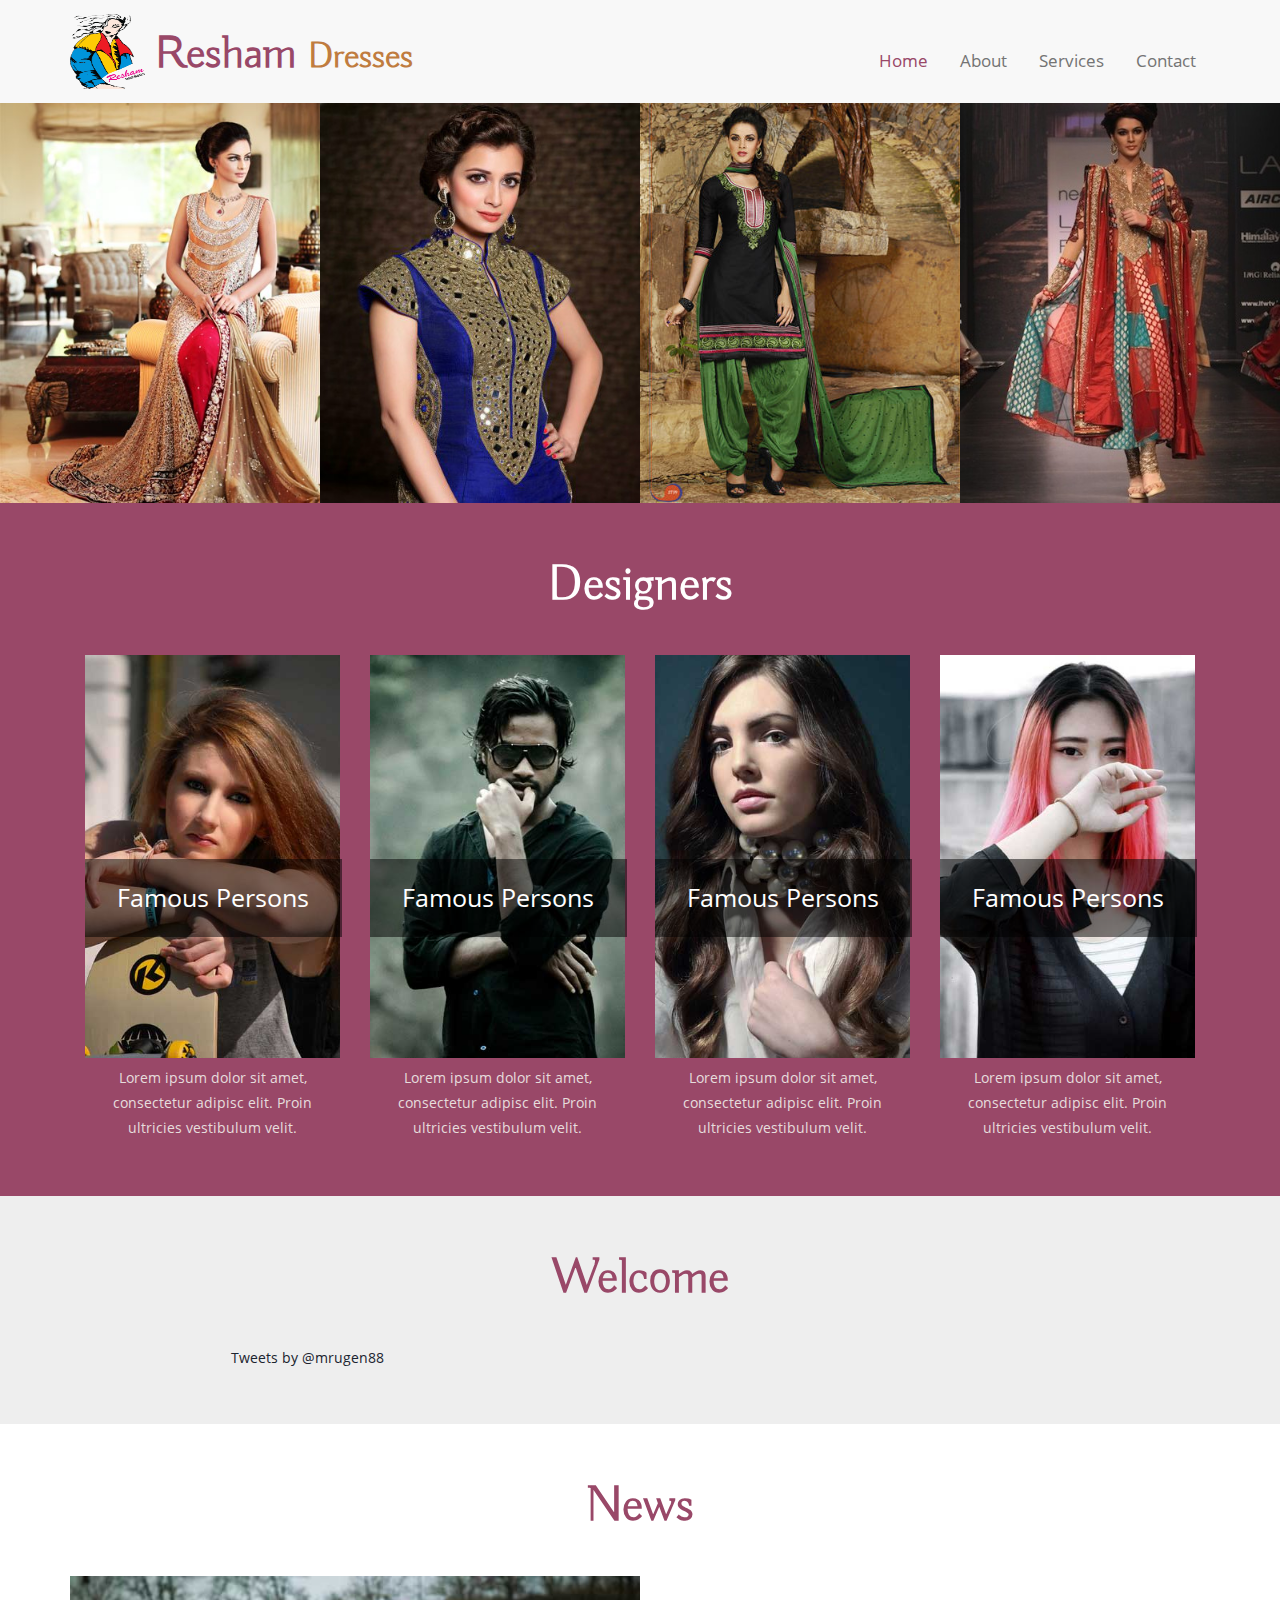
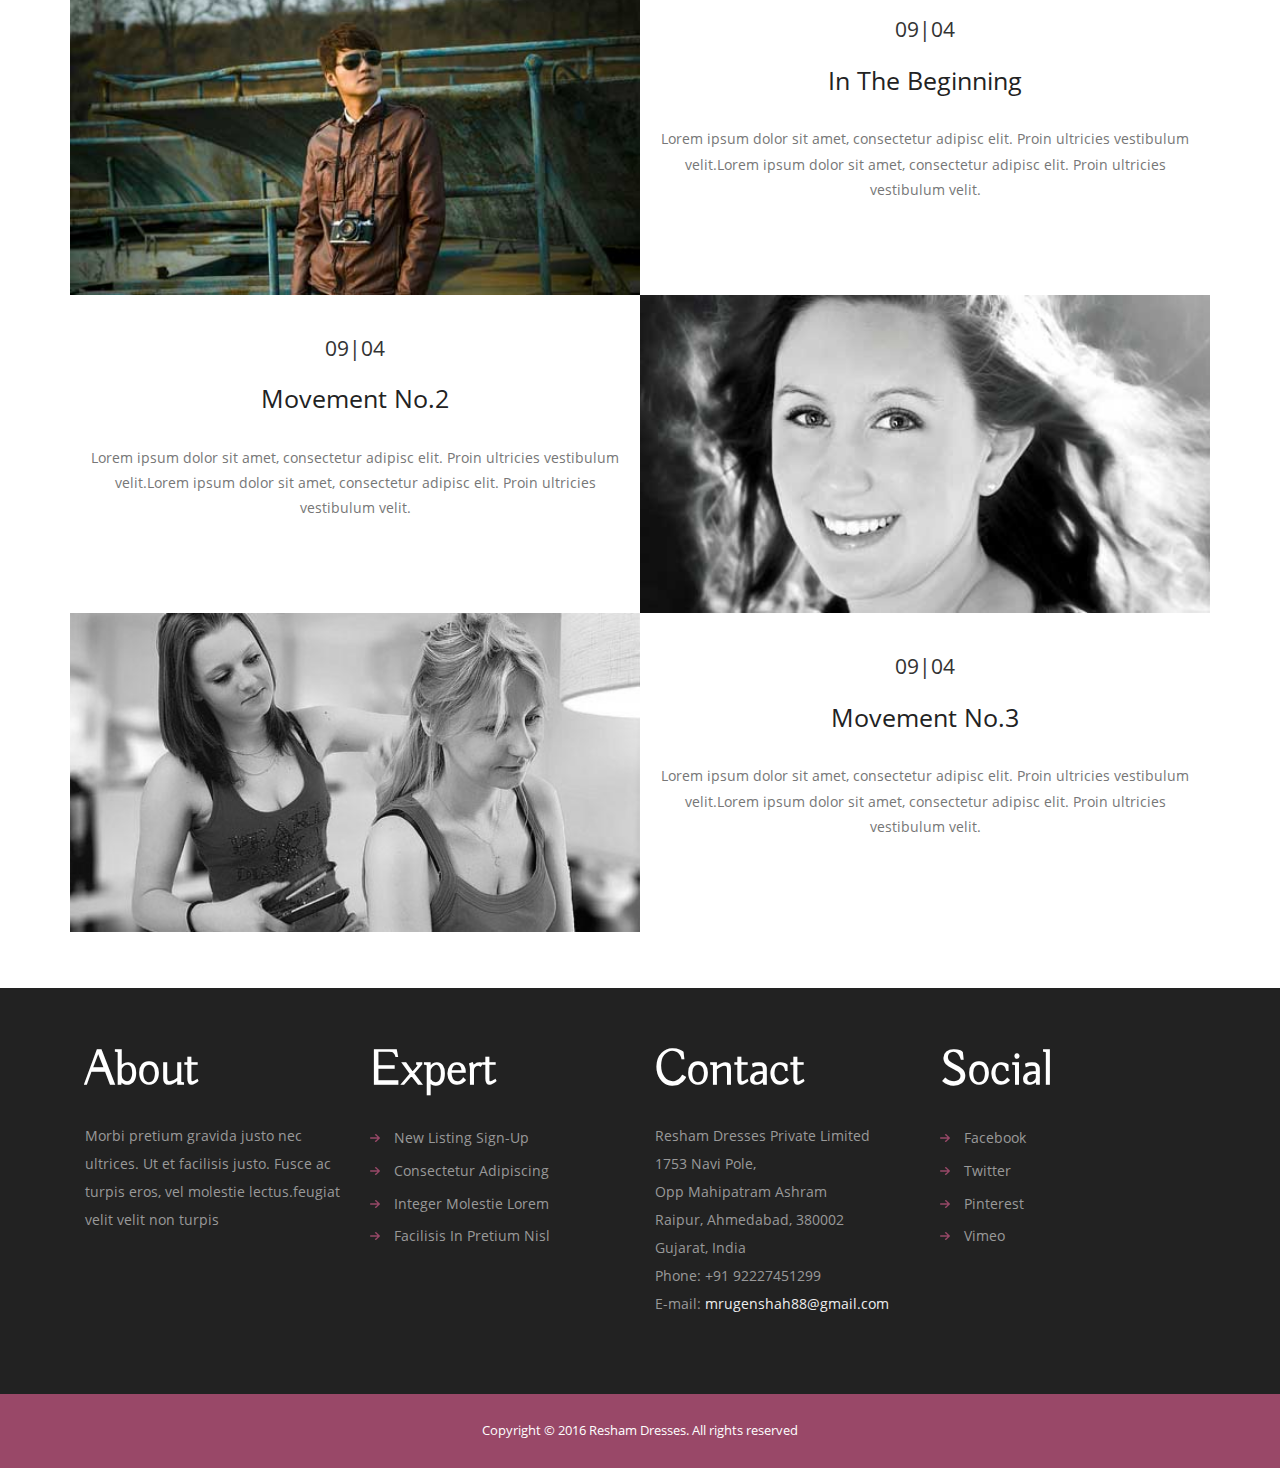
==== index.html @ 30bd8aaf "udpated images banner" ====
<!--
Au<!--
Author: W3layouts
Author URL: http://w3layouts.com
License: Creative Commons Attribution 3.0 Unported
License URL: http://creativecommons.org/licenses/by/3.0/
-->
<!DOCTYPE HTML>
<html>

<head>
    <title> Resham Dresses</title>
    <link rel="apple-touch-icon" sizes="57x57" href="images/logo/apple-icon-57x57.png">
    <link rel="apple-touch-icon" sizes="60x60" href="images/logo/apple-icon-60x60.png">
    <link rel="apple-touch-icon" sizes="72x72" href="images/logo/apple-icon-72x72.png">
    <link rel="apple-touch-icon" sizes="76x76" href="images/logo/apple-icon-76x76.png">
    <link rel="apple-touch-icon" sizes="114x114" href="images/logo/apple-icon-114x114.png">
    <link rel="apple-touch-icon" sizes="120x120" href="images/logo/apple-icon-120x120.png">
    <link rel="apple-touch-icon" sizes="144x144" href="images/logo/apple-icon-144x144.png">
    <link rel="apple-touch-icon" sizes="152x152" href="images/logo/apple-icon-152x152.png">
    <link rel="apple-touch-icon" sizes="180x180" href="images/logo/apple-icon-180x180.png">
    <link rel="icon" type="image/png" sizes="192x192"  href="images/logo/android-icon-192x192.png">
    <link rel="icon" type="image/png" sizes="32x32" href="images/logo/favicon-32x32.png">
    <link rel="icon" type="image/png" sizes="96x96" href="images/logo/favicon-96x96.png">
    <link rel="icon" type="image/png" sizes="16x16" href="images/logo/favicon-16x16.png">
    <link rel="manifest" href="images/logo/manifest.json">
    <meta name="msapplication-TileColor" content="#ffffff">
    <meta name="msapplication-TileImage" content="images/logo/ms-icon-144x144.png">
    <meta name="theme-color" content="#ffffff">
    <link href="css/bootstrap.css" rel="stylesheet" type="text/css" media="all">
    <link href="css/style.css" rel="stylesheet" type="text/css" media="all" />
    <meta name="viewport" content="width=device-width, initial-scale=1">
    <meta http-equiv="Content-Type" content="text/html; charset=utf-8" />
    <meta name="keywords" content="Fashion Show Responsive web template, Bootstrap Web Templates, Flat Web Templates, Andriod Compatible web template, 
Smartphone Compatible web template, free webdesigns for Nokia, Samsung, LG, SonyErricsson, Motorola web design" />
    <script type="application/x-javascript">
        addEventListener("load", function() { setTimeout(hideURLbar, 0); }, false); function hideURLbar(){ window.scrollTo(0,1); }
    </script>
    <script src="js/jquery-1.8.3.min.js"></script>
    <!---- start-smoth-scrolling---->
    <script type="text/javascript" src="js/move-top.js"></script>
    <script type="text/javascript" src="js/easing.js"></script>
    <script type="text/javascript">
        jQuery(document).ready(function($) {
			$(".scroll").click(function(event){		
				event.preventDefault();
				$('html,body').animate({scrollTop:$(this.hash).offset().top},1200);
			});
		});
    </script>
    <!---End-smoth-scrolling---->
</head>

<body>
    <div id="fb-root"></div>
    <script>(function(d, s, id) {
    var js, fjs = d.getElementsByTagName(s)[0];
    if (d.getElementById(id)) return;
    js = d.createElement(s); js.id = id;
    js.src = "//connect.facebook.net/en_US/sdk.js#xfbml=1&version=v2.5";
    fjs.parentNode.insertBefore(js, fjs);
    }(document, 'script', 'facebook-jssdk'));</script>
    <!--header-->
    <div class="header">
        <div class="container">
            <div class="header-top">

                <div class="logo">
                    <img class="lazyOwl" src="images/reshamdresses_logo.gif" alt="name">
                    <span style="float:right"><a href="index.html">Resham <span>Dresses</span></a><span>
    						</div>
                        
						<div class="top-menu">
							<span class="menu"><img src="images/nav.png" alt=""/> </span>
                    <ul>
                        <li><a href="index.html" class="active">home</a></li>
                        <li><a href="about.html">about</a></li>
                        <li><a href="services.html">services</a></li>
                        <li><a href="contact.html">contact</a></li>
                    </ul>
                </div>
                <!--script-nav-->
                <script>
                    $("span.menu").click(function(){
						 $(".top-menu ul").slideToggle("slow" , function(){
						 });
						 });
                </script>
                <div class="clerfix"></div>
            </div>
        </div>
    </div>
    <!--header-->
    <div class="gallery-cursual">
        <!-- requried-jsfiles-for owl -->
        <link href="css/owl.carousel.css" rel="stylesheet">
        <script src="js/owl.carousel.js"></script>
        <script>
            $(document).ready(function() {
					$("#owl-demo").owlCarousel({
						items : 4,
						lazyLoad : true,
						autoPlay : true,
						pagination : false,
					});
				});
        </script>
        <!-- //requried-jsfiles-for owl -->
        <!-- start content_slider -->
        <div id="owl-demo" class="owl-carousel text-center">
            <div class="item">
                <img class="lazyOwl" data-src="images/idw2.jpg" alt="name">
            </div>
            <div class="item">
                <img class="lazyOwl" data-src="images/idw4.jpg" alt="name">
            </div>
            <div class="item">
                <img class="lazyOwl" data-src="images/idw10.jpg" alt="name">
            </div>
            <div class="item">
                <img class="lazyOwl" data-src="images/idw9.jpg" alt="name">
            </div>
            <div class="item">
                <img class="lazyOwl" data-src="images/idw6.jpg" alt="name">
            </div>
            <div class="item">
                <img class="lazyOwl" data-src="images/idw8.jpg" alt="name">
            </div>
            <div class="item">
                <img class="lazyOwl" data-src="images/idw1.jpg" alt="name">
            </div>
            <div class="item">
                <img class="lazyOwl" data-src="images/idw5.jpg" alt="name">
            </div>
            <div class="item">
                <img class="lazyOwl" data-src="images/idw3.jpg" alt="name">
            </div>
            <div class="item">
                <img class="lazyOwl" data-src="images/idw6.jpg" alt="name">
            </div>
        </div>
        <!--//sreen-gallery-cursual---->
    </div>
    <div class="content">
        <!--desinger-->
        <div class="designer">
            <div class="container">
                <h3>designers</h3>
                <div class="designer-grids">
                    <div class="col-md-3 designer-grid">
                        <img src="images/d1.jpg" class="img-responsive" alt="/">
                        <div class="designer-info">
                            <h4>Famous persons</h4>
                        </div>
                        <p>Lorem ipsum dolor sit amet, consectetur adipisc elit. Proin ultricies vestibulum velit.</p>
                    </div>
                    <div class="col-md-3 designer-grid">
                        <img src="images/d2.jpg" class="img-responsive" alt="/">
                        <div class="designer-info">
                            <h4>Famous persons</h4>
                        </div>
                        <p>Lorem ipsum dolor sit amet, consectetur adipisc elit. Proin ultricies vestibulum velit.</p>
                    </div>
                    <div class="col-md-3 designer-grid">
                        <img src="images/d3.jpg" class="img-responsive" alt="/">
                        <div class="designer-info">
                            <h4>Famous persons</h4>
                        </div>
                        <p>Lorem ipsum dolor sit amet, consectetur adipisc elit. Proin ultricies vestibulum velit.</p>
                    </div>
                    <div class="col-md-3 designer-grid">
                        <img src="images/d4.jpg" class="img-responsive" alt="/">
                        <div class="designer-info">
                            <h4>Famous persons</h4>
                        </div>
                        <p>Lorem ipsum dolor sit amet, consectetur adipisc elit. Proin ultricies vestibulum velit.</p>
                    </div>
                    <div class="clearfix"></div>
                </div>
            </div>
        </div>
        <!--desinger-->
        <!--welcome-->
        <div class="welcome">
            <div class="container">
                <h3>welcome</h3>
                <div class="welcome-grids">
                    <div class="col-md-5 welcome-grid">
                        <a class="twitter-timeline" href="https://twitter.com/mrugen88" data-widget-id="685803219008622592">Tweets by @mrugen88</a>
                        <script>
                            !function(d,s,id){var js,fjs=d.getElementsByTagName(s)[0],p=/^http:/.test(d.location)?'http':'https';if(!d.getElementById(id)){js=d.createElement(s);js.id=id;js.src=p+"://platform.twitter.com/widgets.js";fjs.parentNode.insertBefore(js,fjs);}}(document,"script","twitter-wjs");
                        </script>
                    </div>
                    <div class="col-md-5 welcome-grid">
                        <div class="fb-page" data-href="https://www.facebook.com/Indian-Designer-Wear-279909522189959/" data-tabs="timeline" data-height="500" data-width="450" data-small-header="true" data-adapt-container-width="true" data-hide-cover="false" data-show-facepile="true"></div>
                    </div>
                    <div class="clearfix"></div>
                </div>
            </div>
        </div>
        <!--welcome-->
        <!--news-->
        <div class="news">
            <div class="container">
                <h3>news</h3>
                <div class="new-grids">
                    <div class="col-md-6 new-grid">
                        <a href="#" class="mask">
                            <img src="images/n1.jpg" class="img-responsive zoom-img" alt=""></a>
                    </div>
                    <div class="col-md-6 new-grid1">
                        <h5>09|04</h5>
                        <h4><a href="#">in the beginning</a></h4>
                        <p>Lorem ipsum dolor sit amet, consectetur adipisc elit. Proin ultricies vestibulum velit.Lorem ipsum
                            dolor sit amet, consectetur adipisc elit. Proin ultricies vestibulum velit.</p>
                    </div>
                    <div class="clearfix"></div>
                    <div class="col-md-6 new-grid1">
                        <h5>09|04</h5>
                        <h4><a href="#">movement no.2</a></h4>
                        <p>Lorem ipsum dolor sit amet, consectetur adipisc elit. Proin ultricies vestibulum velit.Lorem ipsum
                            dolor sit amet, consectetur adipisc elit. Proin ultricies vestibulum velit.</p>
                    </div>
                    <div class="col-md-6 new-grid">
                        <a href="#" class="mask">
                            <img src="images/n2.jpg" class="img-responsive zoom-img" alt=""></a>
                    </div>
                    <div class="clearfix"></div>
                    <div class="col-md-6 new-grid">
                        <a href="#" class="mask">
                            <img src="images/n3.jpg" class="img-responsive zoom-img" alt=""></a>
                    </div>
                    <div class="col-md-6 new-grid1">
                        <h5>09|04</h5>
                        <h4><a href="#">movement no.3</a></h4>
                        <p>Lorem ipsum dolor sit amet, consectetur adipisc elit. Proin ultricies vestibulum velit.Lorem ipsum
                            dolor sit amet, consectetur adipisc elit. Proin ultricies vestibulum velit.</p>
                    </div>
                    <div class="clearfix"></div>
                </div>
            </div>
        </div>
        <!--news-->
        <!--specials-->
        <div class="specials-section">
            <div class="container">
                <div class="specials-grids">
                    <div class="col-md-3 specials">
                        <h3>about</h3>
                        <p>Morbi pretium gravida justo nec ultrices. Ut et facilisis justo. Fusce ac turpis eros, vel molestie
                            lectus.feugiat velit velit non turpis</p>
                    </div>
                    <div class="col-md-3 specials1">
                        <h3>expert</h3>
                        <ul>
                            <li><a href="#">New Listing Sign-Up</a></li>
                            <li><a href="#">Consectetur adipiscing</a></li>
                            <li><a href="#">Integer molestie lorem</a></li>
                            <li><a href="#">Facilisis in pretium nisl</a></li>
                        </ul>
                    </div>
                    <div class="col-md-3 specials1">
                        <h3>contact</h3>
                        <address>
				<p>Resham Dresses Private Limited</p>
				<p>1753 Navi Pole,</p>
				<p>Opp Mahipatram Ashram</p>
                <p>Raipur, Ahmedabad, 380002</p>
                <p>Gujarat, India</p>
                <p>Phone: +91 92227451299 </p>
                <p>E-mail: <a href="mailto:example@mail.com">mrugenshah88@gmail.com</a></p>
			</address>
                    </div>
                    <div class="col-md-3 specials1">
                        <h3>social</h3>
                        <ul>
                            <li><a href="#">facebook</a></li>
                            <li><a href="#">twitter</a></li>
                            <li><a href="#">Pinterest</a></li>
                            <li><a href="#">Vimeo</a></li>
                        </ul>
                    </div>
                    <div class="clearfix"></div>
                </div>
            </div>
        </div>
    </div>
    <!--footer-->
    <div class="footer-section">
        <div class="container">
            <div class="footer-top">
                <p>Copyright &copy; 2016 <span>Resham Dresses.</span> All rights reserved</p>
            </div>
            <script type="text/javascript">
                $(document).ready(function() {
							/*
							var defaults = {
					  			containerID: 'toTop', // fading element id
								containerHoverID: 'toTopHover', // fading element hover id
								scrollSpeed: 1200,
								easingType: 'linear' 
					 		};
							*/
							
							$().UItoTop({ easingType: 'easeOutQuart' });
							
						});
            </script>
            <a href="#" id="toTop" style="display: block;"> <span id="toTopHover" style="opacity: 1;"> </span></a>
        </div>
    </div>
</body>

</html>
---- css/style.css ----
/*--
Author: W3layouts
Author URL: http://w3layouts.com
License: Creative Commons Attribution 3.0 Unported
License URL: http://creativecommons.org/licenses/by/3.0/
--*/
@font-face {
    font-family: 'Buda-Light';
    src:url(../fonts/Buda-Light.ttf) format('truetype');
}
@font-face {
    font-family: 'OpenSans-Regular';
    src:url(../fonts/OpenSans-Regular.ttf) format('truetype');
}
body a{
    transition:0.5s all;
	-webkit-transition:0.5s all;
	-moz-transition:0.5s all;
	-o-transition:0.5s all;
	-ms-transition:0.5s all;
}
input[type="button"]{
	transition:0.5s all;
	-webkit-transition:0.5s all;
	-moz-transition:0.5s all;
	-o-transition:0.5s all;
	-ms-transition:0.5s all;
}

h1,h2,h3,h4,h5,h6{
	padding:0 0;
	margin:0 0;
}
p{
	padding:0 0;
	margin:0 0;
}
ul{
	padding:0 0;
	margin:0 0;	
}
body{
	padding:0 0;
	margin:0 0; 
	font-family: 'OpenSans-Regular'
}
.header {
  background-color: #f8f8f8;
    padding: 1em 0;
}
.logo {
  float: left;
}

.logo img {
  width:75px;
  height:75px;
  vertical-align:middle;
}

.logo a {
  display: block;
  font-size: 4em;
  text-decoration: none;
 font-family: 'Buda-Light';
  color: #994868;
  font-weight: 600;
  text-transform:capitalize;
  margin-left: 10px;
  margin-top: 10px;
 }
.logo span {
    color: #C07C3F;
    font-size: 0.8em;
}
.top-menu{
  float:right;
  margin-top:2em;
}

.top-menu ul li{
display:inline-block;
margin:0.5em 1em;
}
.top-menu ul li a.active {
  color: #994868;
}
.top-menu ul li a:hover {
  color: #994868;
}
.top-menu ul li a {
  font-size: 1.2em;
  text-decoration: none;
  text-transform: capitalize;
  color:#747474;
}
span.menu {
  display: none;
}
.item img {
    width: 100%;
}
.welcome {
    padding: 4em 0;
    text-align: center;
	background-color: #eee;
}
.welcome h3{
    font-size: 3.5em;
    text-transform: capitalize;
    font-family: 'Buda-Light';
    color:#994868; 
	font-weight: 600;
}
.welcome-grids{
    margin-top:3em;
}

.welcome-grids iframe{
    margin-left:5em;
}
span.glyphicon.glyphicon-heart {
    font-size: 3em;
    padding: 0.5em;
    color: #fff;
}
span.glyphicon.glyphicon-user {
    font-size: 3em;
    padding: 0.5em;
    color: #fff;
}
span.glyphicon.glyphicon-glass {
    font-size: 3em;
    padding: 0.5em;
    color: #fff;
}
.welcome-grid h4 {
    font-size: 1.8em;
    text-transform: capitalize;
    margin: 0.5em 0;
	color:#fff;
}
.welcome-grid p {
    font-size: 1em;
    line-height:2em;
	color:#eee;
}
.wel1 {
    background-color:#C08CB3;
    padding: 3em 3em;
}
.wel2 {
    background-color:#785C6B;
    padding: 3em 3em;
}
.wel3 {
    background-color:#B38F79;
    padding: 3em 3em;
}
/* Bounce To Bottom */
.hvr-bounce-to-bottom {
  display: inline-block;
  vertical-align: middle;
  -webkit-transform: translateZ(0);
  transform: translateZ(0);
  box-shadow: 0 0 1px rgba(0, 0, 0, 0);
  -webkit-backface-visibility: hidden;
  backface-visibility: hidden;
  -moz-osx-font-smoothing: grayscale;
  position: relative;
  -webkit-transition-property: color;
  transition-property: color;
  -webkit-transition-duration: 0.5s;
  transition-duration: 0.5s;
}
.hvr-bounce-to-bottom:before {
  content: "";
  position: absolute;
  z-index: -1;
  top: 0;
  left: 0;
  right: 0;
  bottom: 0;
  background: #2E2F2F;
  -webkit-transform: scaleY(0);
  transform: scaleY(0);
  -webkit-transform-origin: 50% 0;
  transform-origin: 50% 0;
  -webkit-transition-property: transform;
  transition-property: transform;
  -webkit-transition-duration: 0.5s;
  transition-duration: 0.5s;
  -webkit-transition-timing-function: ease-out;
  transition-timing-function: ease-out;
}
.hvr-bounce-to-bottom:hover, .hvr-bounce-to-bottom:focus, .hvr-bounce-to-bottom:active {
  color: white;
}
.hvr-bounce-to-bottom:hover:before, .hvr-bounce-to-bottom:focus:before, .hvr-bounce-to-bottom:active:before {
  -webkit-transform: scaleY(1);
  transform: scaleY(1);
  -webkit-transition-timing-function: cubic-bezier(0.52, 1.64, 0.37, 0.66);
  transition-timing-function: cubic-bezier(0.52, 1.64, 0.37, 0.66);
}
.designer {
    padding: 4em 0;
    text-align: center;
	background:#994868;
}
.designer h3 {
    font-size: 3.5em;
    text-transform: capitalize;
    font-family: 'Buda-Light';
    color:#fff; 
	font-weight: 600;
}
.designer-grids {
    margin-top: 3em;
}
.designer-grid{
	position:relative;
}
.designer-info {
	position: absolute;
	width: 90%;
	top:42%;
	left:15px;
  	background: rgba(0, 0, 0, 0.5);
    cursor: pointer;
}
.designer-info :hover {
  background-color: rgba(181, 167, 167, 0.44);
}
.designer-info h4 {
  font-size: 1.8em;
  color: #fff;
  text-transform: capitalize;
  padding: 1em;
}
.designer-grid p {
  font-size: 1em;
  line-height: 1.8em;
  margin: 0.5em 0 0;
  color: #E6DCDC;
}
.new-grid img {
  width: 100%;
}
.new-grid1 img {
  width: 100%;
}
.news {
  padding: 4em 0;
  text-align: center;
}
.news h3{
 font-size: 3.5em;
 text-transform: capitalize;
 font-family: 'Buda-Light';
 color:#994868; 
 font-weight: 600;
}
.new-grid {
  padding: 0;
}
.new-grid1 h5 {
  font-size: 1.5em;
}
.new-grid1 h4 {
  font-size: 1.8em;
  color: #222;
  text-transform: capitalize;
  padding: 1em 0;
}
.new-grid1 p {
  font-size: 1em;
  line-height: 1.8em;
  margin: 0.5em 0 0;
  color: #777;
}
.new-grid1 h4 a {
    text-decoration: none;
    color: #222;
}
.new-grid1 h4 a:hover{
    color: #994868;
}
.new-grid1 {
  margin-top: 3em;
}
.new-grids {
  margin-top: 3em;
}
a.mask {
  text-decoration: none;
  overflow: hidden;
  display: block;
}
img.zoom-img {
  -webkit-transform: scale(1, 1);
  -webkit-transition-timing-function: ease-out;
  -webkit-transition-duration: 250ms;
  -moz-transform: scale(1, 1);
  -moz-transition-timing-function: ease-out;
  -moz-transition-duration: 250ms;
}
img.zoom-img:hover {
  -webkit-transform: scale(1.1);
  -webkit-transition-timing-function: ease-out;
  -webkit-transition-duration: 750ms;
  -moz-transform: scale(1.1);
  -moz-transition-timing-function: ease-out;
  -moz-transition-duration: 750ms;
  overflow: hidden;
}
.specials-section {
  padding: 4em 0;
  background: #222;
}
.specials-section h3 {
  font-size: 3.5em;
 text-transform: capitalize;
 font-family: 'Buda-Light';
 color:#fff; 
 margin-bottom: 0.5em;
 font-weight: 600;
}
.specialsl li {
  list-style: none;
}
.specials p {
  font-size: 1em;
  line-height:2em;
  color: #999;
}
.specials1 p {
  font-size: 1em;
  line-height: 2em;
  color: #999;
}
.specials1 ul li{
  list-style-type: none;
   padding: 0.3em 0;
}
.specials1 p a {
    color: #eee;
}
.specials1 ul li  a{
  font-size: 0.965em;
  text-decoration: none;
  line-height: 1.8em;
  color: #999;
  list-style: none;
  padding: 6px 24px;
  background: url(../images/list-arrow.png) no-repeat 0px 10px;
  text-transform: capitalize;
}
.specials1 ul li a:hover {
  color:#994868;
}
.footer-section{
	padding:2em 0;
	text-align:center;
	background: #994868;
}
.footer-top p {
	font-size: 0.9em;
	color: #fff;
	font-weight: 400;
}
.footer-top  a {
	font-size: 1em;
	color:#fff;
	font-weight: 400;
	text-transform: capitalize;
}
.footer-top a:hover {
	color: #1B1B1B;
}
.footer-top a {
	margin: 0 0.3em
}
#toTop {
	display: none;
	text-decoration: none;
	position: fixed;
	bottom: 10px;
	right: 10px;
	overflow: hidden;
	width: 48px;
	height: 48px;
	border: none;
	text-indent: 100%;
	background: url("../images/move-top.png") no-repeat 0px 0px;
}
/*--about--*/
.about-section{
padding:4em 0;
text-align:center;
}
.about-section h3 {
  font-size: 3.5em;
 text-transform: capitalize;
 font-family: 'Buda-Light';
 color:#994868; 
 margin-bottom: 0.5em;
 font-weight: 600;
}
.about-section img {
    margin: 0 auto;
}
.about-section p {
  font-size: 1em;
  line-height: 2em;
  color: #999;
  margin-top:1.5em;
}
.why-choose {
    padding: 1em 0 4em;
    text-align: center;
}
.why-choose h3 {
   font-size: 3.5em;
 text-transform: capitalize;
 font-family: 'Buda-Light';
 color:#994868; 
 margin-bottom: 0.5em;
 font-weight: 600;
}
.choose-grid h4{
 font-size: 1.8em;
  color: #222;
  text-transform: capitalize;
}
.choose-grid p{
	font-size:1em;
	line-height:1.8em;
	color:#999;
	margin:1em 0 0
}
.choose-grids {
  margin-top: 3em;
}
.ourteam {
  padding: 0 0 4em;
  text-align: center;
}
.ourteam h3 {
 font-size: 3.5em;
 text-transform: capitalize;
 font-family: 'Buda-Light';
 color:#994868; 
 margin-bottom: 0.5em;
 font-weight: 600;
}
.team-grid h4{
  font-size: 1.8em;
  color: #222;
  text-transform: capitalize;
  margin: 0.5em 0;
}
.team-grid p {
  font-size: 1em;
  color: #999;
   line-height: 2em;
 }
.team-grids {
  margin-top: 3em;
}
/*-- services --*/
.services-section {
    padding: 4em 0;
    text-align: center;
}
.services-section h3{
    font-size: 3.5em;
    text-transform: capitalize;
    font-family: 'Buda-Light';
    color: #994868;
    margin-bottom: 0.5em;
	font-weight: 600;
}
.services-grid h4{
  font-size: 1.8em;
  color: #222;
  text-transform: capitalize;
  margin-bottom:0.5em;
  }
.services-grid p {
  font-size: 1em;
  color: #999;
   line-height: 2em;
 }
.services-info {
    border-bottom: 2px solid#C07C3F;
    border-left: 2px solid #C07C3F;
    border-right: 2px solid #C07C3F;
    padding: 2em 1em;
}
.services-info:hover {
    border-bottom: 2px solid#994868;
    border-left: 2px solid #994868;
    border-right: 2px solid #994868;
    padding: 2em 1em;
}
.service-list {
  padding: 4em 0;
  background-color: #eee;
}
.service-list h3 {
   font-size: 3.5em;
    text-transform: capitalize;
    font-family: 'Buda-Light';
    color: #994868;
    margin-bottom: 0.5em;
	text-align: center;
	font-weight: 600;
}
.ser-list ul li{
 list-style-type: none;
}
.ser-list ul li a {
  color: #000;
  font-size: 1em;
  padding: 6px 24px;
  background: url(../images/list-arrow.png) no-repeat 0px 10px;
  line-height:2em;
  text-decoration:none;
 }
.ser-list ul li a:hover {
    color: #994868;
}
/*-- services --*/
/*---portfolio----*/
.models {
  padding: 4em 0;
  text-align:center;
}
.models h3 {
    font-size: 3.5em;
    text-transform: capitalize;
    font-family: 'Buda-Light';
    color: #994868;
    margin-bottom: 0.5em;
    font-weight: 600;
}
.view {
  width: 360px;
  height: 245px;
  margin: 10px;
  float: left;
  border: 10px solid #fff;
  overflow: hidden;
  position: relative;
  text-align: center;
  -webkit-box-shadow: 1px 1px 2px #BCBCBC;
  -moz-box-shadow: 1px 1px 2px #BCBCBC;
  box-shadow: 1px 1px 2px #BCBCBC;
  cursor: default;
  padding: 0;
}
.view .mask,.view .content {
   width: 341px;
    height: 225px;
   position: absolute;
   overflow: hidden;
   top: 0;
   left: 0;
}
.view img {
   display: block;
   position: relative;
}
.view h5{
    font-style: italic;
    font-size: 1.5em;
    position: relative;
    color: #fff;
    text-align: center;
    margin: 5em auto 0;
    width: 63%;
}
.view-fourth img {
   -webkit-transition: all 0.4s ease-in-out 0.2s;
   -moz-transition: all 0.4s ease-in-out 0.2s;
   -o-transition: all 0.4s ease-in-out 0.2s;
   -ms-transition: all 0.4s ease-in-out 0.2s;
   transition: all 0.4s ease-in-out 0.2s;
   -ms-filter: "progid: DXImageTransform.Microsoft.Alpha(Opacity=100)";
   filter: alpha(opacity=100);
   opacity: 1;
}
.view-fourth .mask {
   background-color: rgba(0,0,0,0.8);
   -ms-filter: "progid: DXImageTransform.Microsoft.Alpha(Opacity=0)";
   filter: alpha(opacity=0);
   opacity: 0;
   -webkit-transform: scale(0) rotate(-180deg);
   -moz-transform: scale(0) rotate(-180deg);
   -o-transform: scale(0) rotate(-180deg);
   -ms-transform: scale(0) rotate(-180deg);
   transform: scale(0) rotate(-180deg);
   -webkit-transition: all 0.4s ease-in;
   -moz-transition: all 0.4s ease-in;
   -o-transition: all 0.4s ease-in;
   -ms-transition: all 0.4s ease-in;
   transition: all 0.4s ease-in;
   -webkit-border-radius: 0px;
   -moz-border-radius: 0px;
   border-radius: 0px;
}
.view-fourth h5 {
   -ms-filter: "progid: DXImageTransform.Microsoft.Alpha(Opacity=0)";
   filter: alpha(opacity=0);
   opacity: 0;
   -webkit-transition: all 0.5s ease-in-out;
   -moz-transition: all 0.5s ease-in-out;
   -o-transition: all 0.5s ease-in-out;
   -ms-transition: all 0.5s ease-in-out;
   transition: all 0.5s ease-in-out;
}
.view-fourth:hover .mask {
   -ms-filter: "progid: DXImageTransform.Microsoft.Alpha(Opacity=100)";
   filter: alpha(opacity=100);
   opacity: 1;
   -webkit-transform: scale(1) rotate(0deg);
   -moz-transform: scale(1) rotate(0deg);
   -o-transform: scale(1) rotate(0deg);
   -ms-transform: scale(1) rotate(0deg);
   transform: scale(1) rotate(0deg);
   -webkit-transition-delay: 0.2s;
   -moz-transition-delay: 0.2s;
   -o-transition-delay: 0.2s;
   -ms-transition-delay: 0.2s;
   transition-delay: 0.2s;
}
.view-fourth:hover img {
   -webkit-transform: scale(0);
   -moz-transform: scale(0);
   -o-transform: scale(0);
   -ms-transform: scale(0);
   transform: scale(0);
   -ms-filter: "progid: DXImageTransform.Microsoft.Alpha(Opacity=0)";
   filter: alpha(opacity=0);
   opacity: 0;
   -webkit-transition-delay: 0s;
   -moz-transition-delay: 0s;
   -o-transition-delay: 0s;
   -ms-transition-delay: 0s;
   transition-delay: 0s;
}
.view-fourth:hover h5{
   -ms-filter: "progid: DXImageTransform.Microsoft.Alpha(Opacity=100)";
   filter: alpha(opacity=100);
   opacity: 1;
   -webkit-transition-delay: 0.5s;
   -moz-transition-delay: 0.5s;
   -o-transition-delay: 0.5s;
   -ms-transition-delay: 0.5s;
   transition-delay: 0.5s;
}
/*---//portfolio----*/
/*-- Typography --*/
h3.tittle {
    font-size: 3.5em;
    text-transform: capitalize;
    font-family: 'Buda-Light';
    color: #994868;
    margin-bottom: 0.5em;
    text-align: center;
	font-weight: 600;
}
.typo {
  padding: 4em 0;
}
.show-grid [class^=col-] {
    background: #fff;
  text-align: center;
  margin-bottom: 10px;
  line-height: 2em;
  border: 10px solid #f0f0f0;
}
.show-grid [class*="col-"]:hover {
  background: #e0e0e0;
}
.grid_3{
	margin-bottom:2em;
}
.xs h3, h3.m_1{
	color:#000;
	font-size:1.7em;
	font-weight:300;
	margin-bottom: 1em;
}
.grid_3 p{
  color: #777;
  font-size: 0.85em;
  margin-bottom: 1em;
  font-weight: 300;
}
.grid_4{
	background:none;
	margin-top:50px;
}
.label {
  font-weight: 300 !important;
  border-radius:4px;
}  
.grid_5 a {
  background: none;
  padding: 2em 0;
  text-decoration: none;
}
.grid_5 h3, .grid_5 h2, .grid_5 h1, .grid_5 h4, .grid_5 h5{
	margin-bottom:1em;
}
.table > thead > tr > th, .table > tbody > tr > th, .table > tfoot > tr > th, .table > thead > tr > td, .table > tbody > tr > td, .table > tfoot > tr > td {
  border-top: none !important;
}
.tab-content > .active {
  display: block;
  visibility: visible;
}
/*--//Typography --*/
/*--//contact --*/
.contact{
	padding: 4em 0;
}
.contact h3 {
    font-size: 3.5em;
    text-transform: capitalize;
    font-family: 'Buda-Light';
    color: #994868;
    text-align: center;
	font-weight: 600;
}
.contact-grids {
    margin-top: 3em;
}
.google-map iframe {
	width: 100%;
	min-height: 400px;
	border: none;
	margin-top:2em;
	}
.contact-left span {
	color: #777;
	line-height: 1.8em;
	font-weight: 400;
	font-size: 1em;
	margin-bottom: 1.3em;
}
.contact-left p {
	color: #777;
	font-weight: 400;
	font-size: 1em;
	  line-height: 1.8em;
}
address {
  margin-top: 1em;
 }
.contact-right h5{
	font-size:1em;
	text-transform: capitalize;
	font-weight: 400;
	padding: 10px 0;
	color: #000;;
	
}
.contact-right input[type="text"] {
	width: 100%;
	padding: 10px 10px;
	font-size: 1em;
	outline: none;
	border: 1px solid #dcdee0;
}
.contact-right textarea {
	width: 100%;
	padding: 10px 10px;
	font-size: 1em;
	height: 10em;
	resize: none;
	outline: none;
	border: 1px solid #dcdee0;
}
.contact-right input[type="submit"] {
	width: 20%;
	font-size: 1em;
	text-transform: uppercase;
	background: #C07C3F;
	border: none;
	outline: none;
	margin-top: 0.5em;
	color: #fff;
	font-weight: 500;
	padding: 10px 0;
}
.contact-right input[type="submit"]:hover {
	background: #994868;
}
/***End contact page ***/
		
		/**--responsive--**/
@media (max-width:1080px){
.welcome h3,.designer h3,.news h3,.specials-section h3,.about-section h3,.why-choose h3,.ourteam h3,.services-section h3,.service-list h3,.models h3,h3.tittle,.contact h3 {
    font-size: 3em;
}
.welcome-grid h4,.designer-info h4,.new-grid1 h4,.choose-grid h4,.team-grid h4,.services-grid h4{
    font-size: 1.5em;
}
.welcome-grid p,.designer-grid p,.new-grid1 p,.specials p,.specials1 p,.about-section p,.choose-grid p,.team-grid p,.services-grid p,.contact-left span,.contact-left p {
    font-size: 0.95em;
}
.ser-list ul li a {
    font-size: 0.95em;
    padding: 6px 19px;
}
.view {
    width: 293px;
    height: 200px;
}
.view h5 {
   margin: 4em auto 0;
}
.view .mask, .view .content {
    width: 290px;
    height: 225px;
}
}
@media (max-width: 991px){
span.menu{
	display: block;
	text-align: left;
	cursor: pointer;
	position: relative;
}
.top-menu ul{
	display: none;
	position:absolute;
	width: 100%;
	z-index: 9999;
	left: 0%;
	margin:0.7em 0em;
	background:rgba(29, 28, 24, 0.93);
	border:0;
}
.top-menu span.menu{
	display: block;
}
.top-menu ul li{
	display: block;
	float:none;
	text-align: center;
}
.top-menu ul li a{
	color:#fff;
	display:block;
	margin:0;
	background:none;
	border:none;
	padding:0.4em;
	font-size:1em;
}
.logo a {
    font-size: 3.5em;
}
.welcome,.designer,.specials-section,.about-section,.services-section,.service-list,.models,.typo,.contact,.news{
    padding: 3em 0;
}
.welcome-grid {
    float: left;
    width: 33.3%;
}
.welcome h3, .designer h3, .news h3, .specials-section h3, .about-section h3, .why-choose h3, .ourteam h3, .services-section h3, .service-list h3,.models h3, h3.tittle, .contact h3 {
    font-size: 2.5em;
}
.welcome-grid h4, .designer-info h4, .new-grid1 h4, .choose-grid h4, .team-grid h4, .services-grid h4 {
    font-size: 1.35em;
}
.wel1 {
    padding: 1em 1em;
}
.wel2 {
    padding: 1em 1em;
}
.wel3 {
  padding: 1em 1em;
}
.designer-grid {
    float: left;
    width: 25%;
}
.designer-info {
    width: 83%;
    top: 27%;
}
.new-grid {
    float: left;
    width: 50%;
}
.new-grid1 {
    float: left;
    width: 50%;
	margin-top: 1em;
}
.new-grid1 h4 {
    padding: 0.5em 0;
}
.new-grid1 h5 {
    font-size: 1.4em;
}
.specials1 {
    width: 50%;
    float: left;
}
.specials {
    width: 50%;
    float: left;
}
.why-choose{
    padding: 1em 0 3em;
}
.choose-grid {
    float: left;
    width: 33.3%;
}
.team-grid {
    float: left;
    width: 25%;
}
.services-grid {
    float: left;
    width: 25%;
}
.services-info {
   padding: 1em 1em;
}
.services-info:hover {
    padding: 1em 1em;
}
.ser-list {
    float: left;
    width: 33.3%;
}
.specials1:nth-child(3) {
    margin-top: 1em;
}
.specials1:nth-child(4) {
    margin-top: 1em;
}
.model-grids {
    float: left;
    width: 30.3%;
}
.view {
    width: 220px;
    height: 151px;
}
.view .mask, .view .content {
    width: 201px;
    height: 132px;
}
.view h5 {
   font-size: 1.3em;
   margin: 3.5em auto 0;
}
.label {
    padding: .2em .6em .3em;
    font-size: 62%;
}
.pagination {
    margin: 10px 0;
}
.contact-left {
    float: left;
    width: 50%;
}
.contact-right {
    float: left;
    width: 50%;
}
.google-map iframe {
   min-height: 300px;
}
}
@media (max-width: 640px){
.logo a {
    font-size: 3em;
}
.top-menu {
   margin-top: 1em;
}
.welcome h3, .designer h3, .news h3, .specials-section h3, .about-section h3, .why-choose h3, .ourteam h3, .services-section h3, .service-list h3, .models h3, h3.tittle, .contact h3 {
    font-size: 2.3em;
}
.welcome-grid h4, .designer-info h4, .new-grid1 h4, .choose-grid h4, .team-grid h4, .services-grid h4 {
    font-size: 1.2em;
}
.welcome-grid p, .designer-grid p, .new-grid1 p, .specials p, .specials1 p, .about-section p, .choose-grid p, .team-grid p, .services-grid p, .contact-left span, .contact-left p {
    font-size: 0.9em;
}
.welcome-grids,.designer-grids,.choose-grids,.new-grids,.team-grids,.contact-grids {
    margin-top: 2em;
}
.designer-info {
    width: 80%;
    top: 24%;
}
.new-grid1 {
   margin-top: 0.5em;
}
.new-grid1 h5 {
    font-size: 1.2em;
}
.team-grid {
    float: left;
    width: 50%;
}
.team-grid:nth-child(3) {
    margin-top: 1em;
}
.team-grid:nth-child(4) {
    margin-top: 1em;
}
.services-grid {
    float: left;
    width: 50%;
}
.services-grid:nth-child(3) {
    margin-top: 1em;
}
.services-grid:nth-child(4) {
    margin-top: 1em;
}
.services-grid img {
    width: 100%;
}
.ser-list {
    width: 100%;
}
.ser-list:nth-child(2) {
    margin-top: 1em;
}
.ser-list:nth-child(3) {
    margin-top: 1em;
}
.view .mask, .view .content {
    width: 176px;
    height: 118px;
}
.view {
    width: 187px;
    height: 130px;
    border: 6px solid #fff;
    margin: 5px;
}
.view h5 {
    font-size: 1.3em;
    margin: 2.5em auto 0;
}
.label {
    padding: .2em .6em .3em;
    font-size: 56%;
}
.contact-right input[type="submit"] {
    width: 22%;
    font-size: 0.95em;
}
.contact-right input[type="text"] {
    padding: 6px 10px;
}
.contact-right textarea {
    padding: 6px 10px;
}
}
@media (max-width: 480px){
.logo a {
    font-size: 2.5em;
}
span.menu img {
    width: 75%;
}
.welcome, .designer, .specials-section, .about-section, .services-section, .service-list, .models, .typo, .contact, .news {
    padding: 2em 0;
}
.welcome h3, .designer h3, .news h3, .specials-section h3, .about-section h3, .why-choose h3, .ourteam h3, .services-section h3, .service-list h3, .models h3, h3.tittle, .contact h3 {
    font-size: 2em;
}
.welcome-grid {
    width: 100%;
}
.welcome-grid:nth-child(2) {
    margin-top: 1em;
}
.welcome-grid:nth-child(3) {
    margin-top: 1em;
}
.wel1 {
    padding: 1em 1em 2em;
}
.wel2 {
    padding: 1em 1em 2em;
}
.wel3 {
    padding: 1em 1em 2em;
}
.designer-grid {
    float: left;
    width: 50%;
}
.designer-grid:nth-child(3) {
    margin-top: 1em;
}
.designer-grid:nth-child(4) {
    margin-top: 1em;
}
.designer-info {
    width: 86%;
    top: 35%;
}
.new-grid {
    width: 100%;
    margin-top: 1em;
}
.new-grid1 {
    width: 100%;
    margin-top: 1em;
}
.new-grids {
    margin-top: 0em;
}
.choose-grid {
    width: 100%;
}
.choose-grid:nth-child(2) {
    margin-top: 1em;
}
.choose-grid:nth-child(3) {
    margin-top: 1em;
}
.view .mask, .view .content {
    width: 195px;
    height: 129px;
}
.view {
    width: 206px;
    height: 141px;
}
.view h5 {
    font-size: 1.3em;
    margin: 3em auto 0;
}
.typo h1 {
    font-size: 28px;
}
.typo h2 {
    font-size: 26px;
}
.grid_5 h3, .grid_5 h2, .grid_5 h1, .grid_5 h4, .grid_5 h5 {
    margin-bottom: 0.5em;
}
.label {
    padding: .2em .6em .3em;
    font-size: 49%;
}
.pagination-lg > li > a, .pagination-lg > li > span {
    padding: 10px 16px;
    font-size: 10px;
}
.grid_4 {
    margin-top: 25px;
}
.contact-left {
    width: 100%;
}
.contact-right {
    width: 100%;
}
.contact-right h5 {
    font-size: 0.95em;
}
.google-map iframe {
    min-height: 250px;
}
.contact-right input[type="submit"] {
    width: 18%;
    font-size: 0.9em;
}
.specials1 ul li a {
    font-size: 0.92em;
	padding: 6px 21px;
}
}
@media (max-width: 320px){
.logo a {
    font-size: 2.3em;
}
.top-menu {
    margin-top: 0.8em;
}
.welcome, .designer, .specials-section, .about-section, .services-section, .service-list, .models, .typo, .contact, .news {
    padding: 1em 0;
}
.welcome-grids, .designer-grids, .choose-grids, .new-grids, .team-grids, .contact-grids {
    margin-top: 1em;
}
.welcome-grid h4, .designer-info h4, .new-grid1 h4, .choose-grid h4, .team-grid h4, .services-grid h4 {
    font-size: 1.25em;
}
.welcome-grid {
    padding: 0;
}
.designer-grid {
    width: 100%;
}
.designer-info {
    width: 89%;
    top: 40%;
}
.designer-grid:nth-child(2) {
    margin-top: 1em;
}
.new-grid {
    margin-top: 0.5em;
}
.new-grid1 h5 {
    font-size: 1.15em;
}
.specials {
   width: 100%;
   padding:0;
}
.specials1 {
    width: 100%;
	padding:0;
}
.specials1:nth-child(2) {
    margin-top: 1em;
}
.footer-section {
    padding: 1em 0;
}
.choose-grid {
    padding: 0;
}
.why-choose {
    padding: 1em 0 1em;
}
.team-grid {
    width: 100%;
}
.team-grid:nth-child(2) {
    margin-top: 1em;
}
.services-grid {
    width: 100%;
}
.services-grid:nth-child(2) {
    margin-top: 1em;
}
.ser-list {
    padding: 0;
}
.ser-list ul li a {
    font-size: 0.9em;
    padding: 6px 20px;
}
.view {
    width: 255px;
    height: 141px;
}
.view .mask, .view .content {
    width: 250px;
    height: 129px;
}
.grid_4 {
    margin-top: 16px;
}
.contact-left {
    padding: 0;
}
.contact-right {
    padding: 0;
}
.contact-right input[type="submit"] {
    width: 20%;
}
}
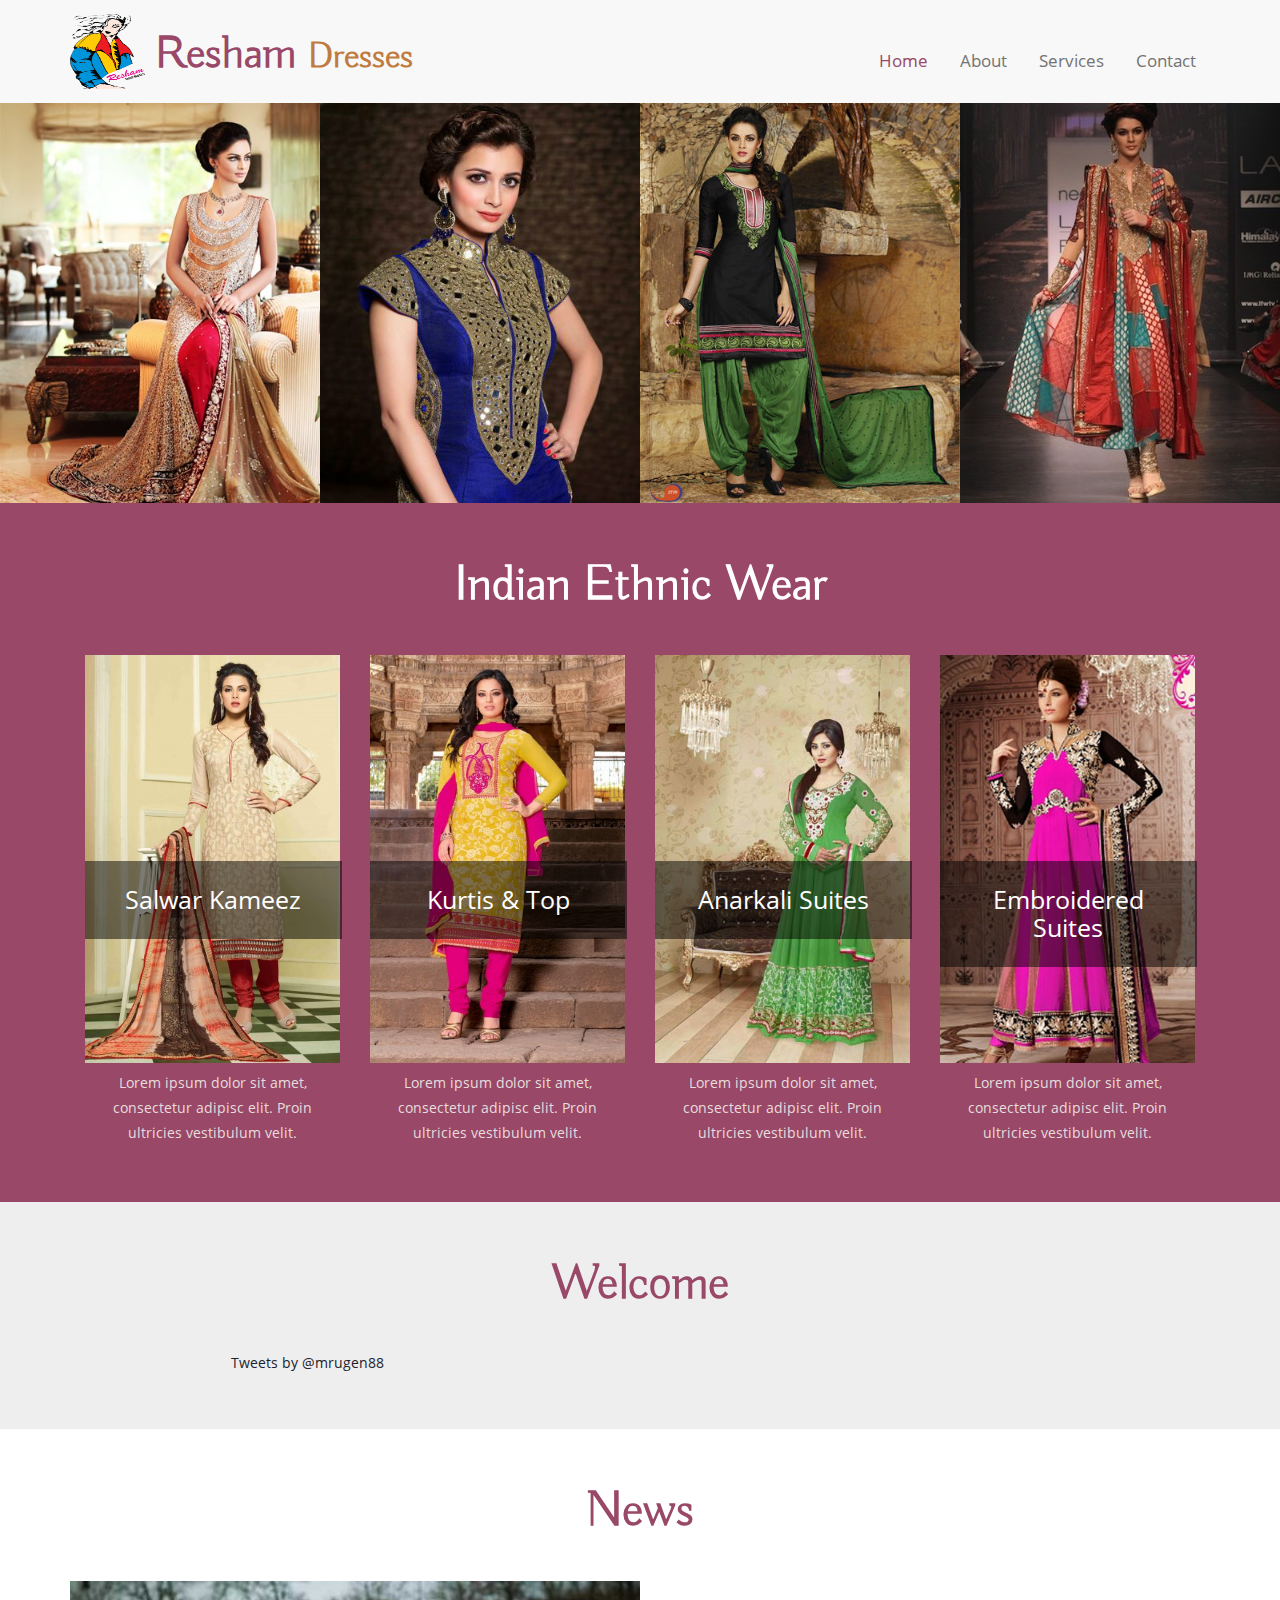
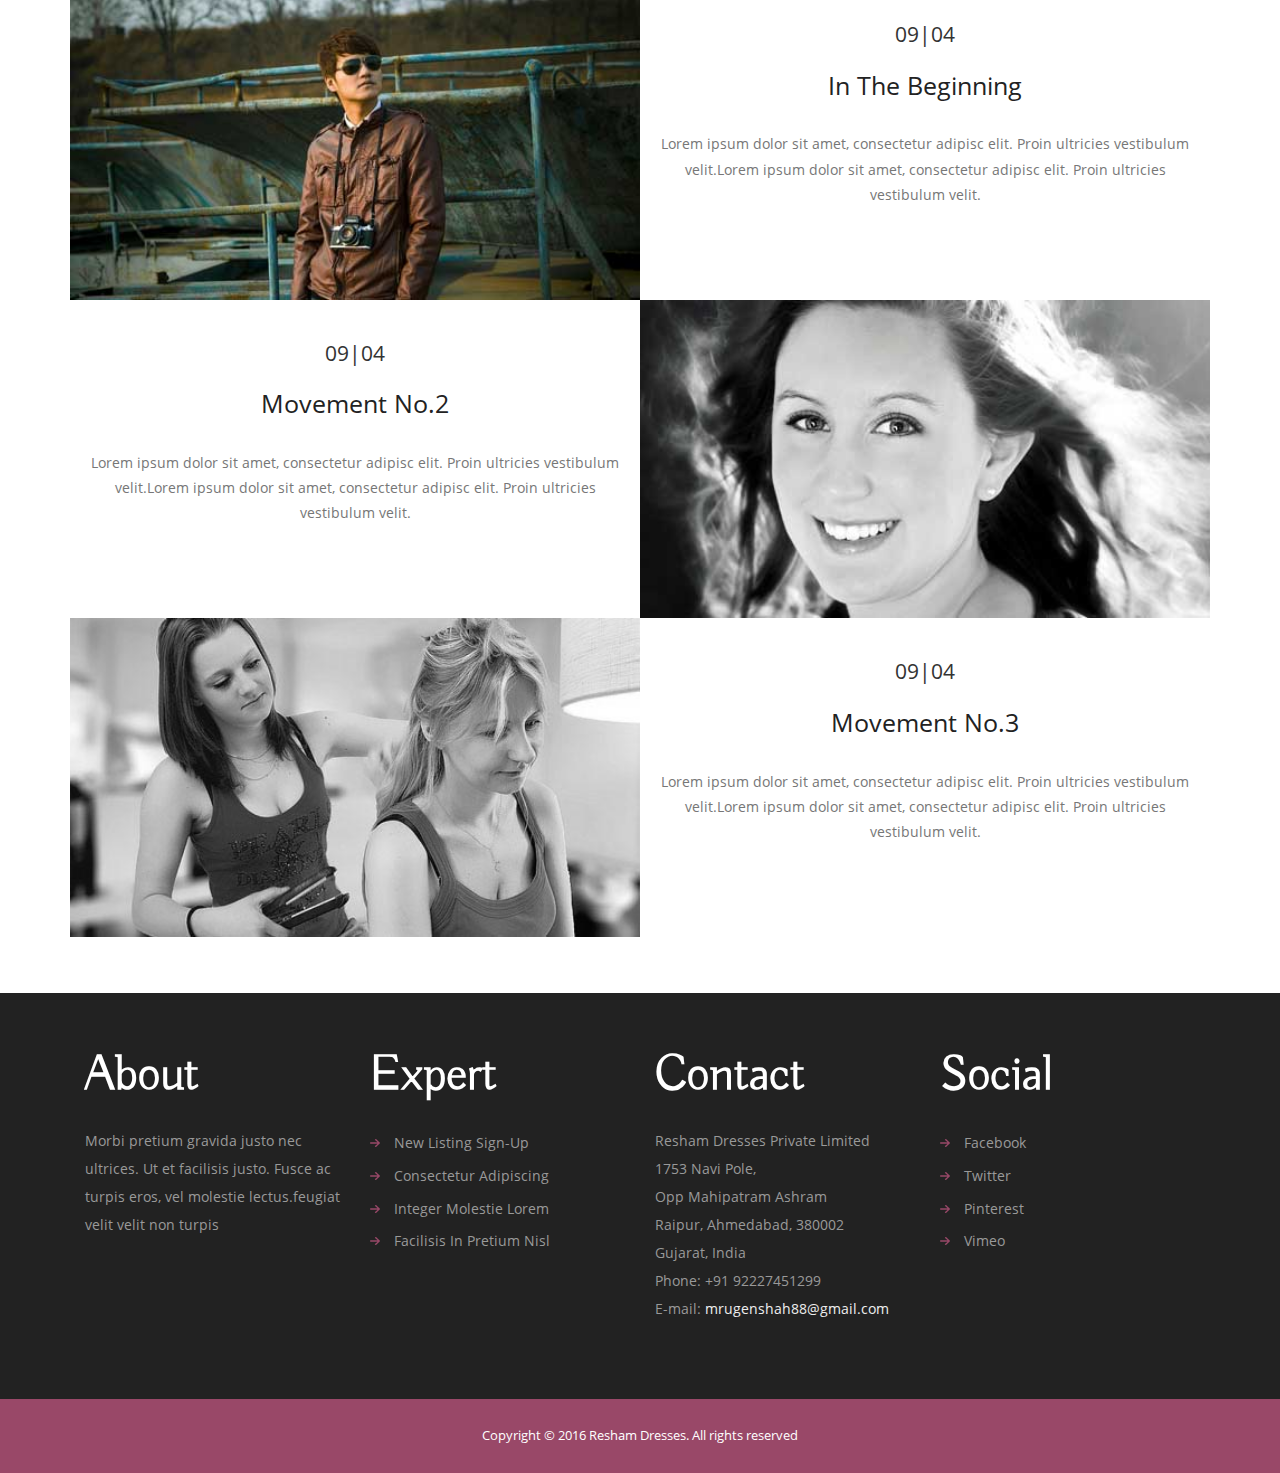
==== commit ffe786bb: "add categories" ====
--- a/index.html
+++ b/index.html
@@ -145,33 +145,33 @@
         <!--desinger-->
         <div class="designer">
             <div class="container">
-                <h3>designers</h3>
+                <h3>Indian Ethnic Wear</h3>
                 <div class="designer-grids">
                     <div class="col-md-3 designer-grid">
-                        <img src="images/d1.jpg" class="img-responsive" alt="/">
+                        <img src="images/sk1.jpg" class="img-responsive" alt="/">
                         <div class="designer-info">
-                            <h4>Famous persons</h4>
+                            <h4>Salwar Kameez</h4>
                         </div>
                         <p>Lorem ipsum dolor sit amet, consectetur adipisc elit. Proin ultricies vestibulum velit.</p>
                     </div>
                     <div class="col-md-3 designer-grid">
-                        <img src="images/d2.jpg" class="img-responsive" alt="/">
+                        <img src="images/knt.jpg" class="img-responsive" alt="/">
                         <div class="designer-info">
-                            <h4>Famous persons</h4>
+                            <h4>Kurtis & Top</h4>
                         </div>
                         <p>Lorem ipsum dolor sit amet, consectetur adipisc elit. Proin ultricies vestibulum velit.</p>
                     </div>
                     <div class="col-md-3 designer-grid">
-                        <img src="images/d3.jpg" class="img-responsive" alt="/">
+                        <img src="images/anar.jpg" class="img-responsive" alt="/">
                         <div class="designer-info">
-                            <h4>Famous persons</h4>
+                            <h4>Anarkali Suites</h4>
                         </div>
                         <p>Lorem ipsum dolor sit amet, consectetur adipisc elit. Proin ultricies vestibulum velit.</p>
                     </div>
                     <div class="col-md-3 designer-grid">
-                        <img src="images/d4.jpg" class="img-responsive" alt="/">
+                        <img src="images/emb.jpg" class="img-responsive" alt="/">
                         <div class="designer-info">
-                            <h4>Famous persons</h4>
+                            <h4>Embroidered Suites</h4>
                         </div>
                         <p>Lorem ipsum dolor sit amet, consectetur adipisc elit. Proin ultricies vestibulum velit.</p>
                     </div>
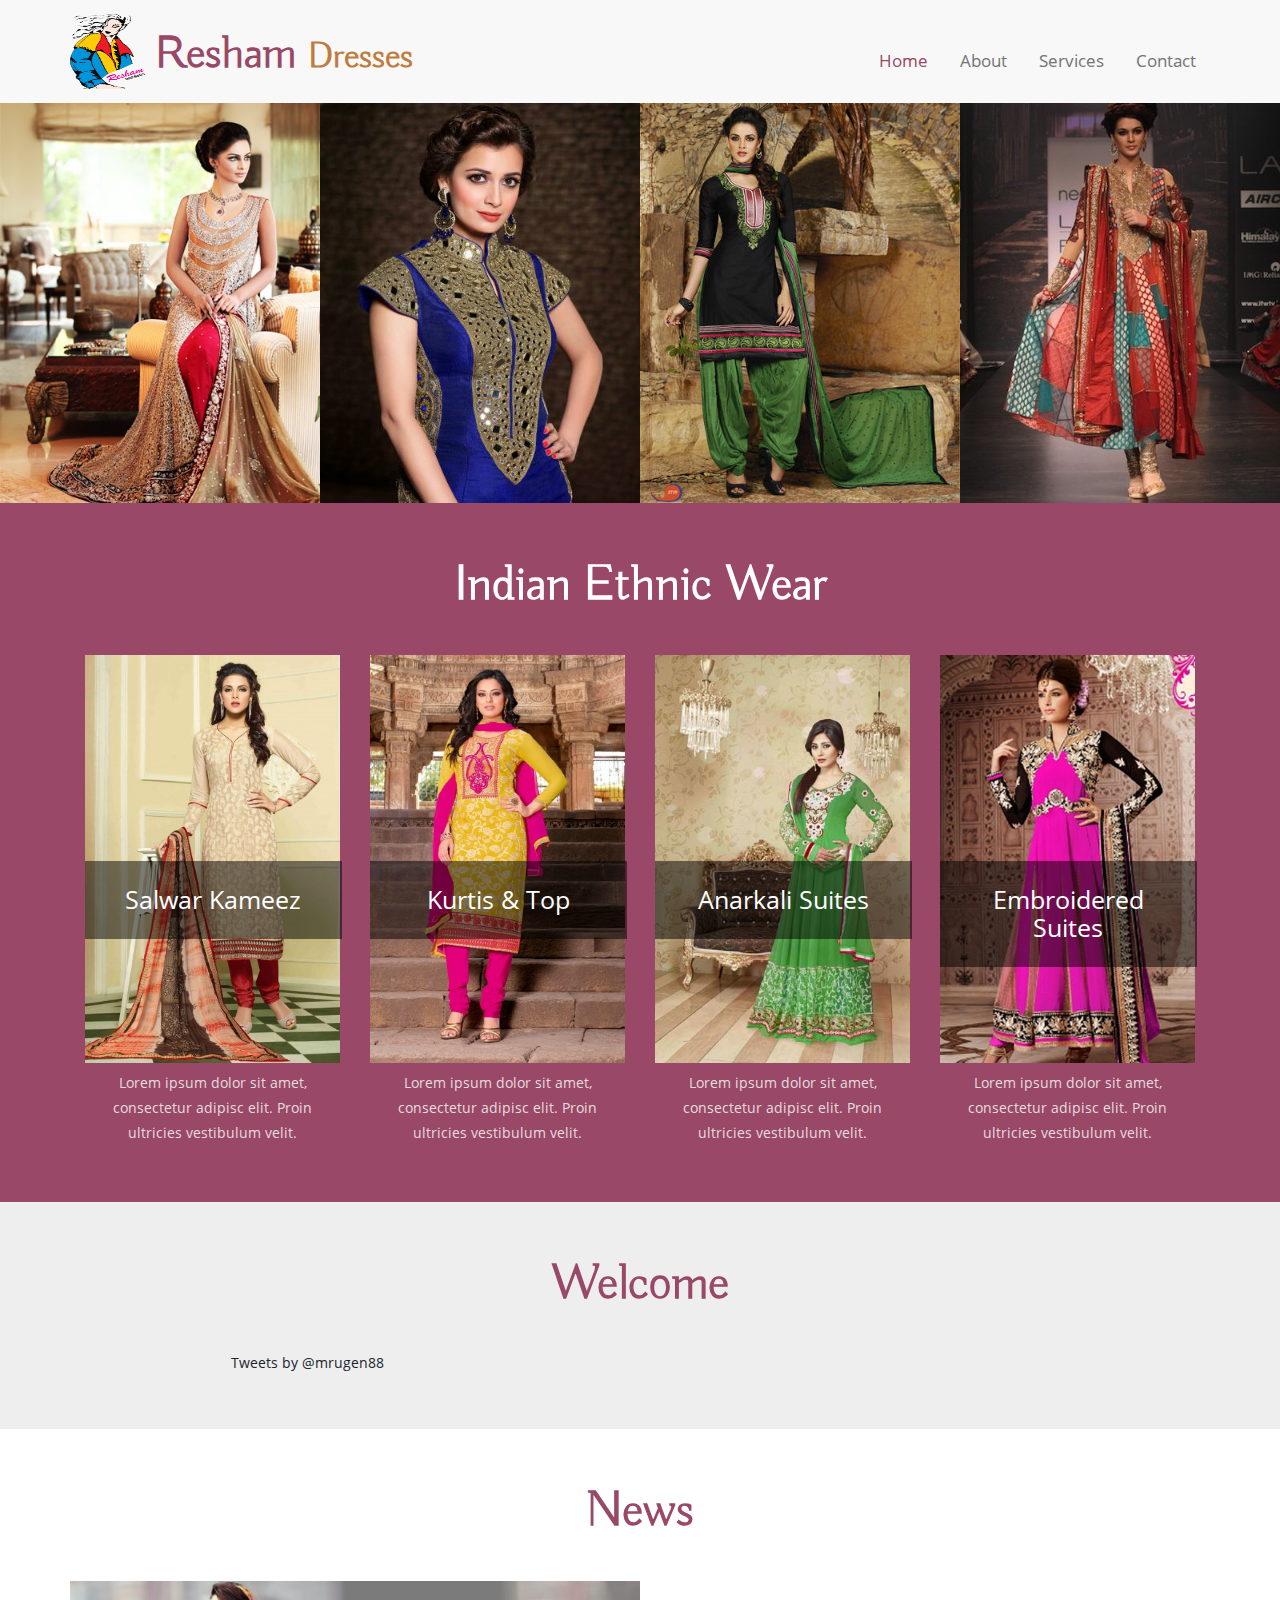
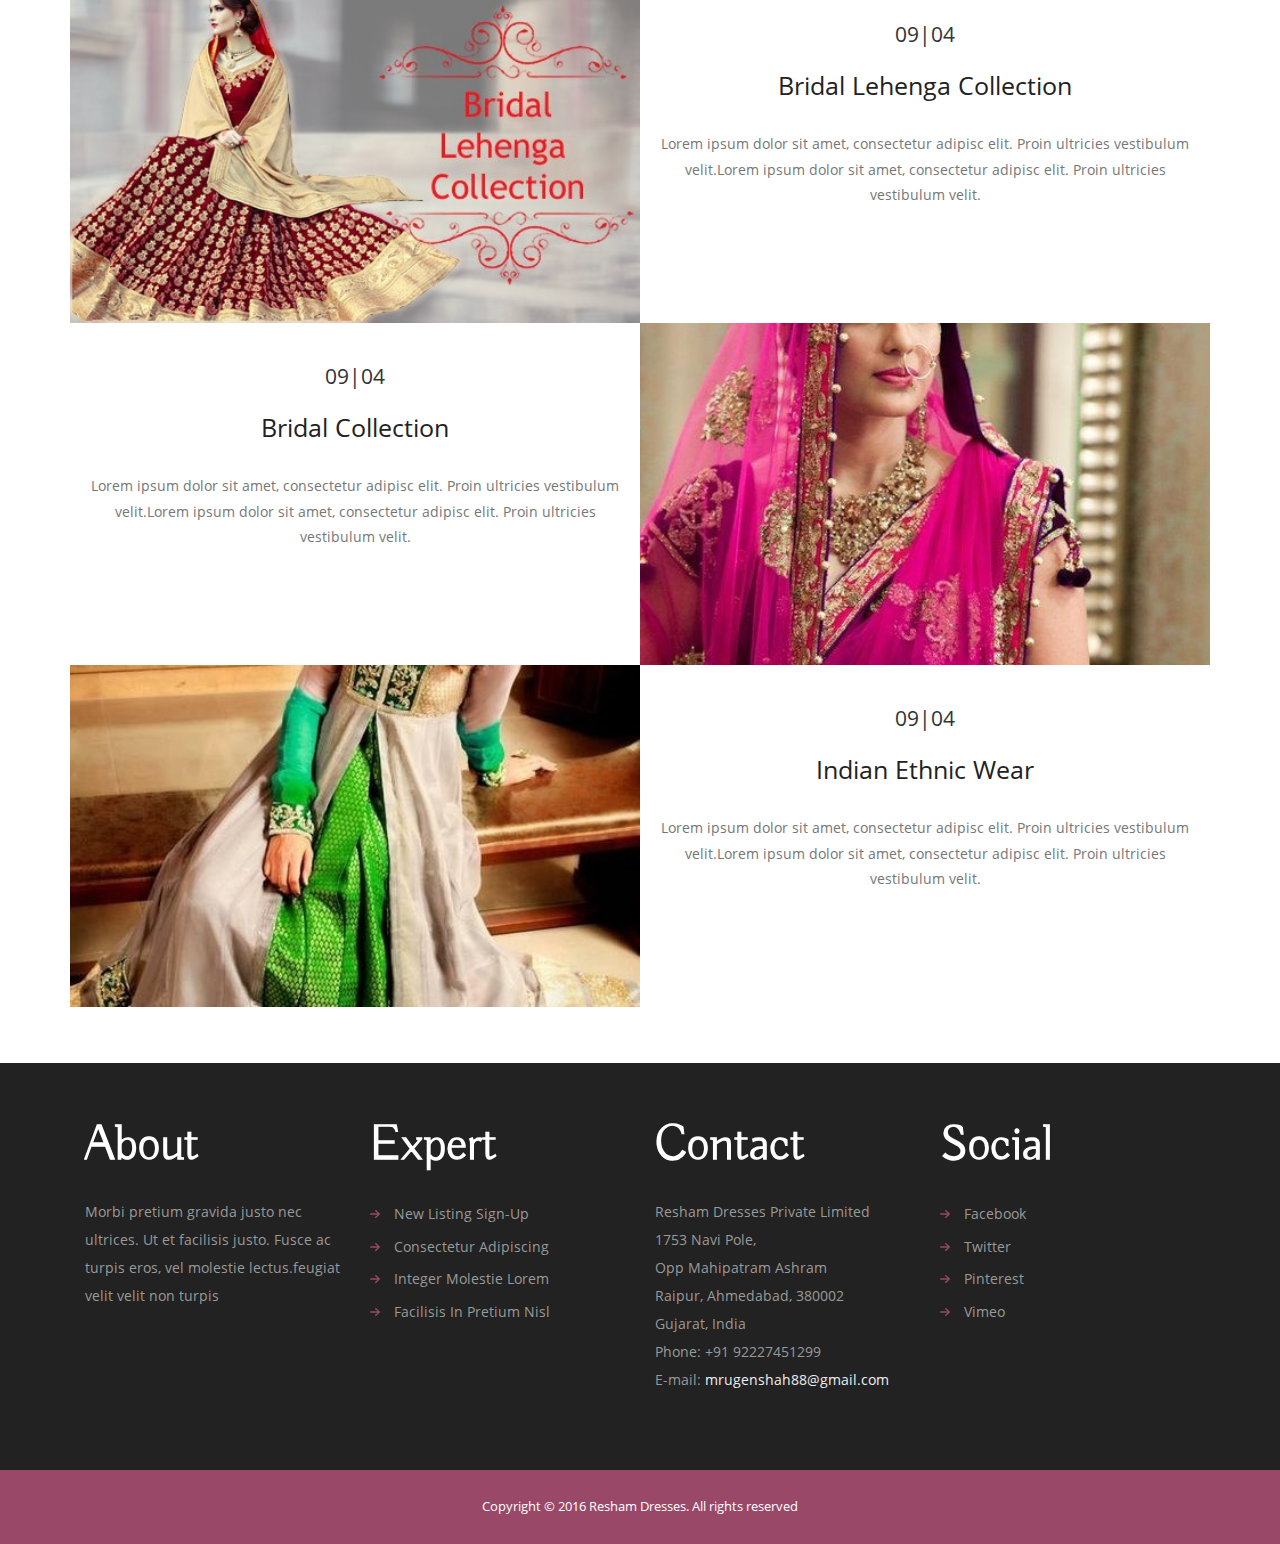
==== commit eb3a33ed: "add image section 3" ====
--- a/index.html
+++ b/index.html
@@ -206,33 +206,33 @@
                 <div class="new-grids">
                     <div class="col-md-6 new-grid">
                         <a href="#" class="mask">
-                            <img src="images/n1.jpg" class="img-responsive zoom-img" alt=""></a>
+                            <img src="images/nn3.jpg" class="img-responsive zoom-img" alt=""></a>
                     </div>
                     <div class="col-md-6 new-grid1">
                         <h5>09|04</h5>
-                        <h4><a href="#">in the beginning</a></h4>
+                        <h4><a href="#">Bridal Lehenga Collection</a></h4>
                         <p>Lorem ipsum dolor sit amet, consectetur adipisc elit. Proin ultricies vestibulum velit.Lorem ipsum
                             dolor sit amet, consectetur adipisc elit. Proin ultricies vestibulum velit.</p>
                     </div>
                     <div class="clearfix"></div>
                     <div class="col-md-6 new-grid1">
                         <h5>09|04</h5>
-                        <h4><a href="#">movement no.2</a></h4>
+                        <h4><a href="#">Bridal Collection</a></h4>
                         <p>Lorem ipsum dolor sit amet, consectetur adipisc elit. Proin ultricies vestibulum velit.Lorem ipsum
                             dolor sit amet, consectetur adipisc elit. Proin ultricies vestibulum velit.</p>
                     </div>
                     <div class="col-md-6 new-grid">
                         <a href="#" class="mask">
-                            <img src="images/n2.jpg" class="img-responsive zoom-img" alt=""></a>
+                            <img src="images/nn1.jpg" class="img-responsive zoom-img" alt=""></a>
                     </div>
                     <div class="clearfix"></div>
                     <div class="col-md-6 new-grid">
                         <a href="#" class="mask">
-                            <img src="images/n3.jpg" class="img-responsive zoom-img" alt=""></a>
+                            <img src="images/nn2.jpg" class="img-responsive zoom-img" alt=""></a>
                     </div>
                     <div class="col-md-6 new-grid1">
                         <h5>09|04</h5>
-                        <h4><a href="#">movement no.3</a></h4>
+                        <h4><a href="#">Indian Ethnic Wear</a></h4>
                         <p>Lorem ipsum dolor sit amet, consectetur adipisc elit. Proin ultricies vestibulum velit.Lorem ipsum
                             dolor sit amet, consectetur adipisc elit. Proin ultricies vestibulum velit.</p>
                     </div>
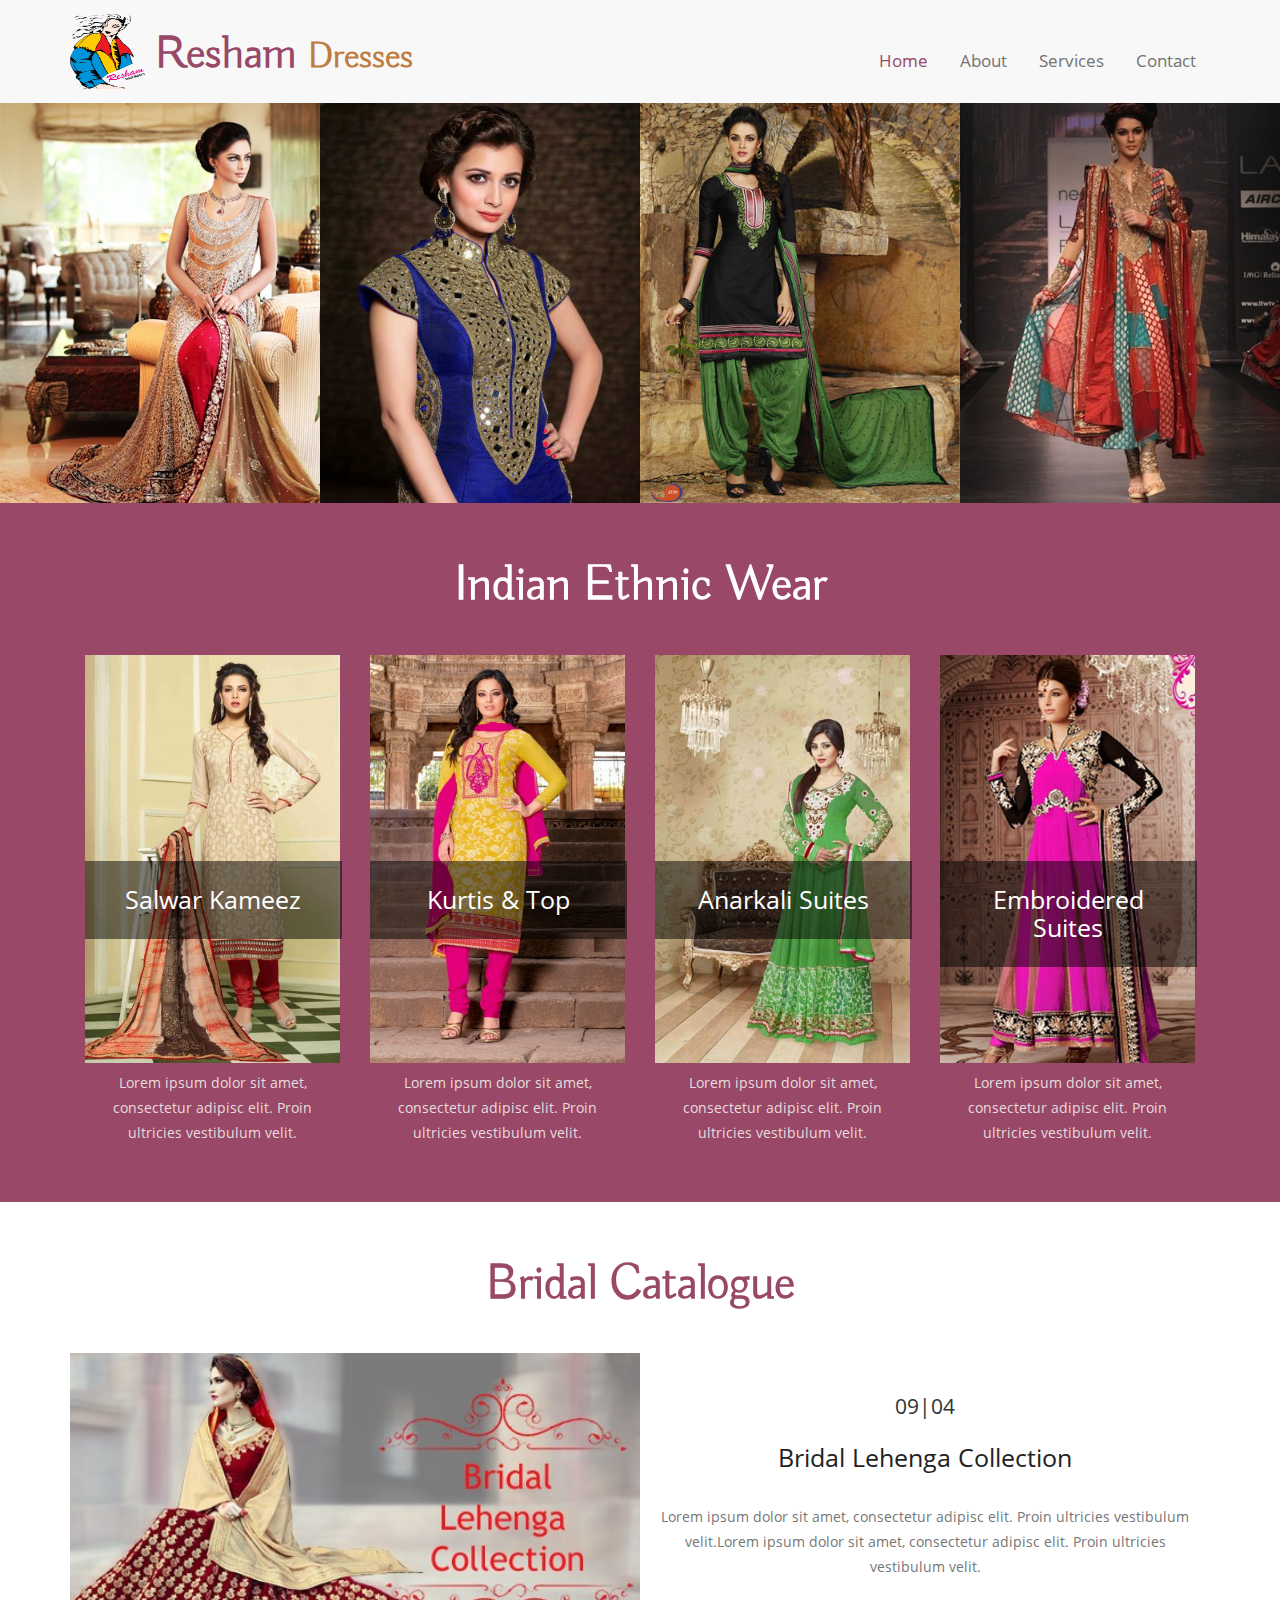
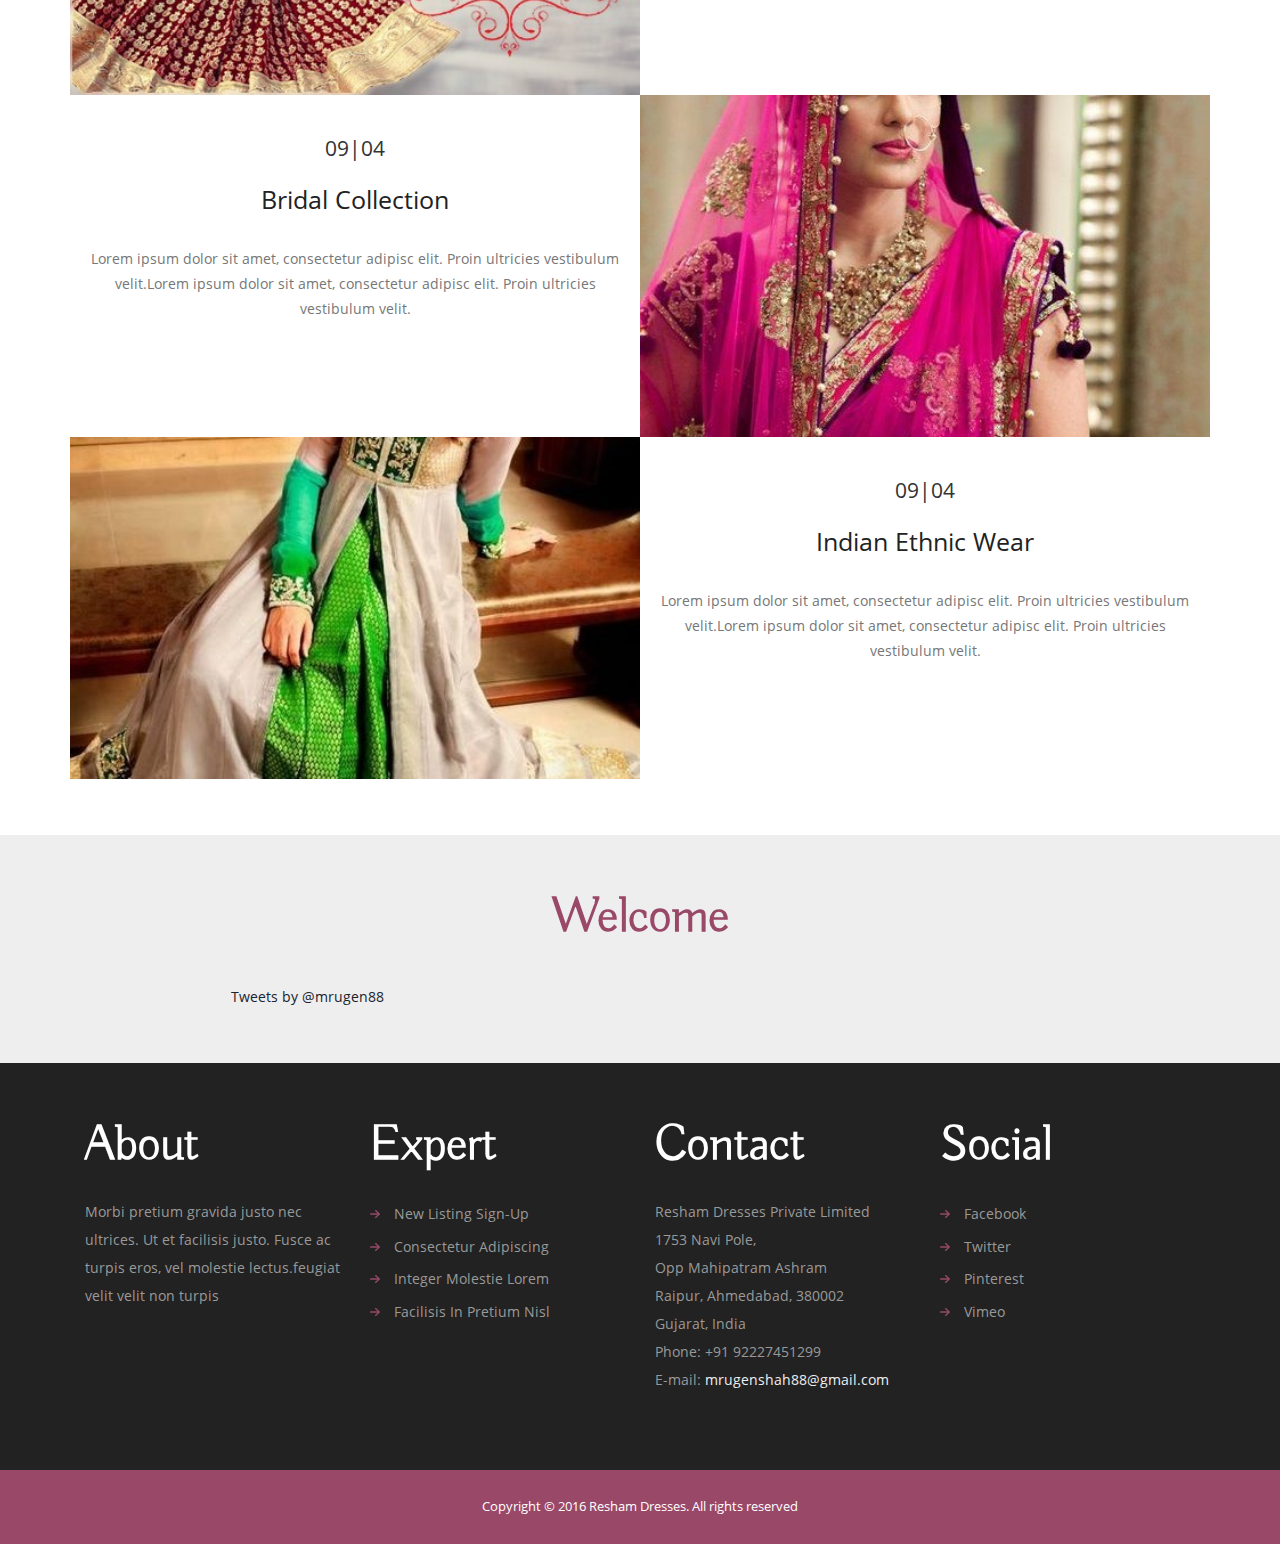
==== commit e734f6f7: "reorder" ====
--- a/index.html
+++ b/index.html
@@ -180,6 +180,48 @@
             </div>
         </div>
         <!--desinger-->
+        <!--news-->
+        <div class="news">
+            <div class="container">
+                <h3>Bridal Catalogue</h3>
+                <div class="new-grids">
+                    <div class="col-md-6 new-grid">
+                        <a href="#" class="mask">
+                            <img src="images/nn3.jpg" class="img-responsive zoom-img" alt=""></a>
+                    </div>
+                    <div class="col-md-6 new-grid1">
+                        <h5>09|04</h5>
+                        <h4><a href="#">Bridal Lehenga Collection</a></h4>
+                        <p>Lorem ipsum dolor sit amet, consectetur adipisc elit. Proin ultricies vestibulum velit.Lorem ipsum
+                            dolor sit amet, consectetur adipisc elit. Proin ultricies vestibulum velit.</p>
+                    </div>
+                    <div class="clearfix"></div>
+                    <div class="col-md-6 new-grid1">
+                        <h5>09|04</h5>
+                        <h4><a href="#">Bridal Collection</a></h4>
+                        <p>Lorem ipsum dolor sit amet, consectetur adipisc elit. Proin ultricies vestibulum velit.Lorem ipsum
+                            dolor sit amet, consectetur adipisc elit. Proin ultricies vestibulum velit.</p>
+                    </div>
+                    <div class="col-md-6 new-grid">
+                        <a href="#" class="mask">
+                            <img src="images/nn1.jpg" class="img-responsive zoom-img" alt=""></a>
+                    </div>
+                    <div class="clearfix"></div>
+                    <div class="col-md-6 new-grid">
+                        <a href="#" class="mask">
+                            <img src="images/nn2.jpg" class="img-responsive zoom-img" alt=""></a>
+                    </div>
+                    <div class="col-md-6 new-grid1">
+                        <h5>09|04</h5>
+                        <h4><a href="#">Indian Ethnic Wear</a></h4>
+                        <p>Lorem ipsum dolor sit amet, consectetur adipisc elit. Proin ultricies vestibulum velit.Lorem ipsum
+                            dolor sit amet, consectetur adipisc elit. Proin ultricies vestibulum velit.</p>
+                    </div>
+                    <div class="clearfix"></div>
+                </div>
+            </div>
+        </div>
+        <!--news-->
         <!--welcome-->
         <div class="welcome">
             <div class="container">
@@ -199,48 +241,7 @@
             </div>
         </div>
         <!--welcome-->
-        <!--news-->
-        <div class="news">
-            <div class="container">
-                <h3>news</h3>
-                <div class="new-grids">
-                    <div class="col-md-6 new-grid">
-                        <a href="#" class="mask">
-                            <img src="images/nn3.jpg" class="img-responsive zoom-img" alt=""></a>
-                    </div>
-                    <div class="col-md-6 new-grid1">
-                        <h5>09|04</h5>
-                        <h4><a href="#">Bridal Lehenga Collection</a></h4>
-                        <p>Lorem ipsum dolor sit amet, consectetur adipisc elit. Proin ultricies vestibulum velit.Lorem ipsum
-                            dolor sit amet, consectetur adipisc elit. Proin ultricies vestibulum velit.</p>
-                    </div>
-                    <div class="clearfix"></div>
-                    <div class="col-md-6 new-grid1">
-                        <h5>09|04</h5>
-                        <h4><a href="#">Bridal Collection</a></h4>
-                        <p>Lorem ipsum dolor sit amet, consectetur adipisc elit. Proin ultricies vestibulum velit.Lorem ipsum
-                            dolor sit amet, consectetur adipisc elit. Proin ultricies vestibulum velit.</p>
-                    </div>
-                    <div class="col-md-6 new-grid">
-                        <a href="#" class="mask">
-                            <img src="images/nn1.jpg" class="img-responsive zoom-img" alt=""></a>
-                    </div>
-                    <div class="clearfix"></div>
-                    <div class="col-md-6 new-grid">
-                        <a href="#" class="mask">
-                            <img src="images/nn2.jpg" class="img-responsive zoom-img" alt=""></a>
-                    </div>
-                    <div class="col-md-6 new-grid1">
-                        <h5>09|04</h5>
-                        <h4><a href="#">Indian Ethnic Wear</a></h4>
-                        <p>Lorem ipsum dolor sit amet, consectetur adipisc elit. Proin ultricies vestibulum velit.Lorem ipsum
-                            dolor sit amet, consectetur adipisc elit. Proin ultricies vestibulum velit.</p>
-                    </div>
-                    <div class="clearfix"></div>
-                </div>
-            </div>
-        </div>
-        <!--news-->
+        
         <!--specials-->
         <div class="specials-section">
             <div class="container">
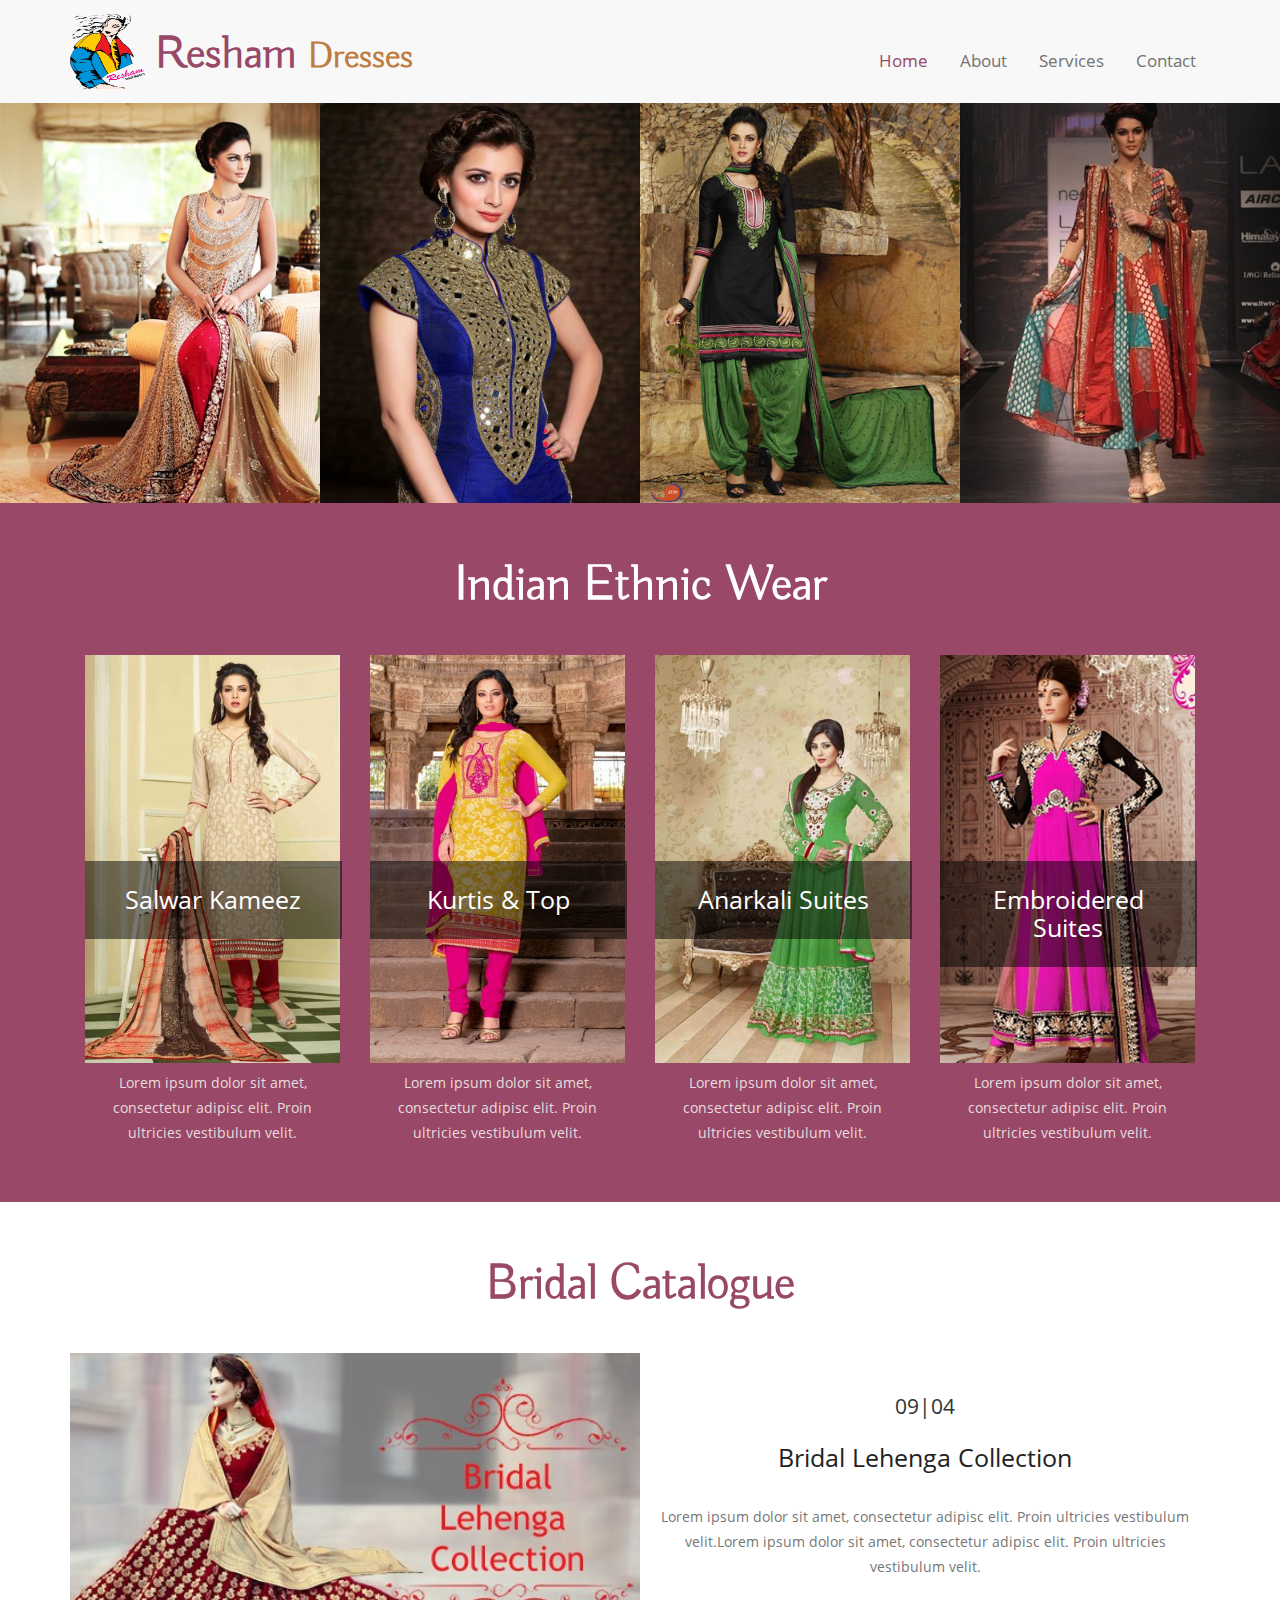
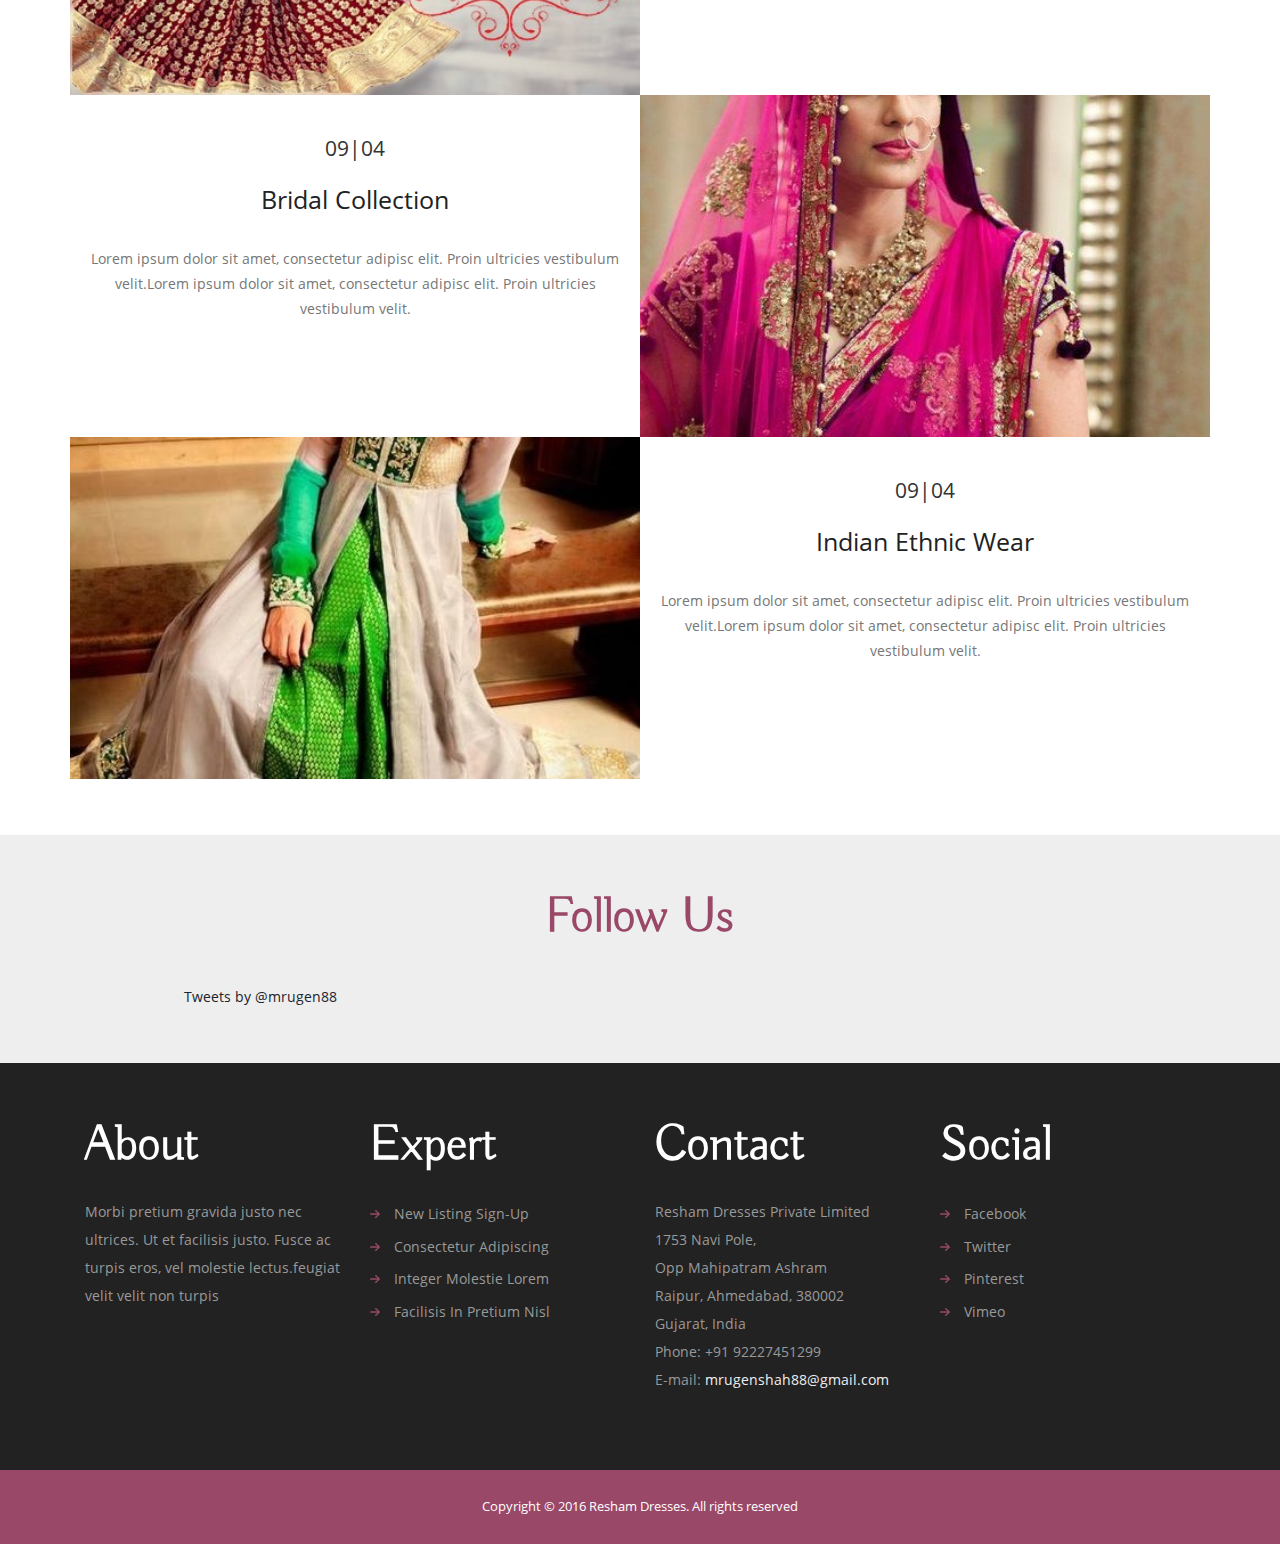
==== commit 4891b868: "align social widgets" ====
--- a/index.html
+++ b/index.html
@@ -225,15 +225,15 @@
         <!--welcome-->
         <div class="welcome">
             <div class="container">
-                <h3>welcome</h3>
+                <h3>Follow Us</h3>
                 <div class="welcome-grids">
-                    <div class="col-md-5 welcome-grid">
+                    <div class="col-md-4 welcome-grid">
                         <a class="twitter-timeline" href="https://twitter.com/mrugen88" data-widget-id="685803219008622592">Tweets by @mrugen88</a>
                         <script>
                             !function(d,s,id){var js,fjs=d.getElementsByTagName(s)[0],p=/^http:/.test(d.location)?'http':'https';if(!d.getElementById(id)){js=d.createElement(s);js.id=id;js.src=p+"://platform.twitter.com/widgets.js";fjs.parentNode.insertBefore(js,fjs);}}(document,"script","twitter-wjs");
                         </script>
                     </div>
-                    <div class="col-md-5 welcome-grid">
+                    <div class="col-md-4 welcome-grid">
                         <div class="fb-page" data-href="https://www.facebook.com/Indian-Designer-Wear-279909522189959/" data-tabs="timeline" data-height="500" data-width="450" data-small-header="true" data-adapt-container-width="true" data-hide-cover="false" data-show-facepile="true"></div>
                     </div>
                     <div class="clearfix"></div>
--- a/css/style.css
+++ b/css/style.css
@@ -116,9 +116,6 @@
     margin-top:3em;
 }
 
-.welcome-grids iframe{
-    margin-left:5em;
-}
 span.glyphicon.glyphicon-heart {
     font-size: 3em;
     padding: 0.5em;
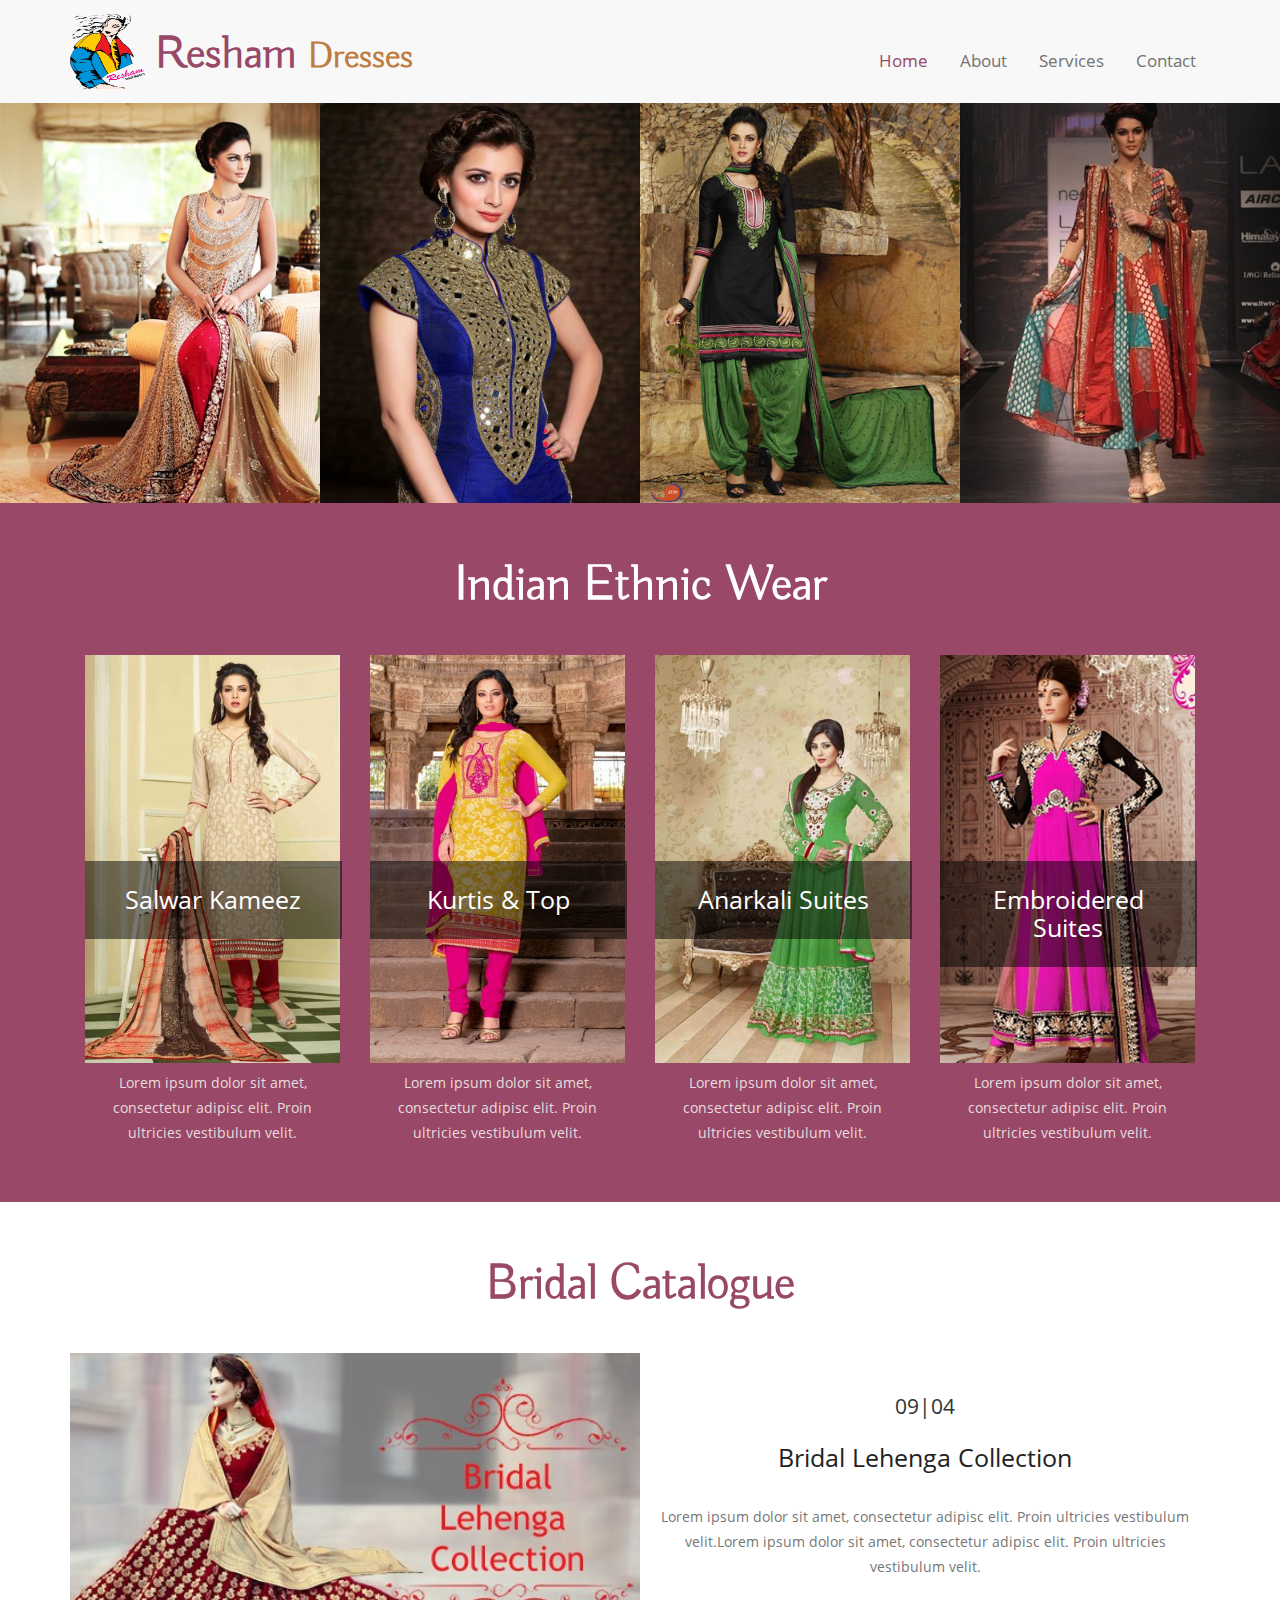
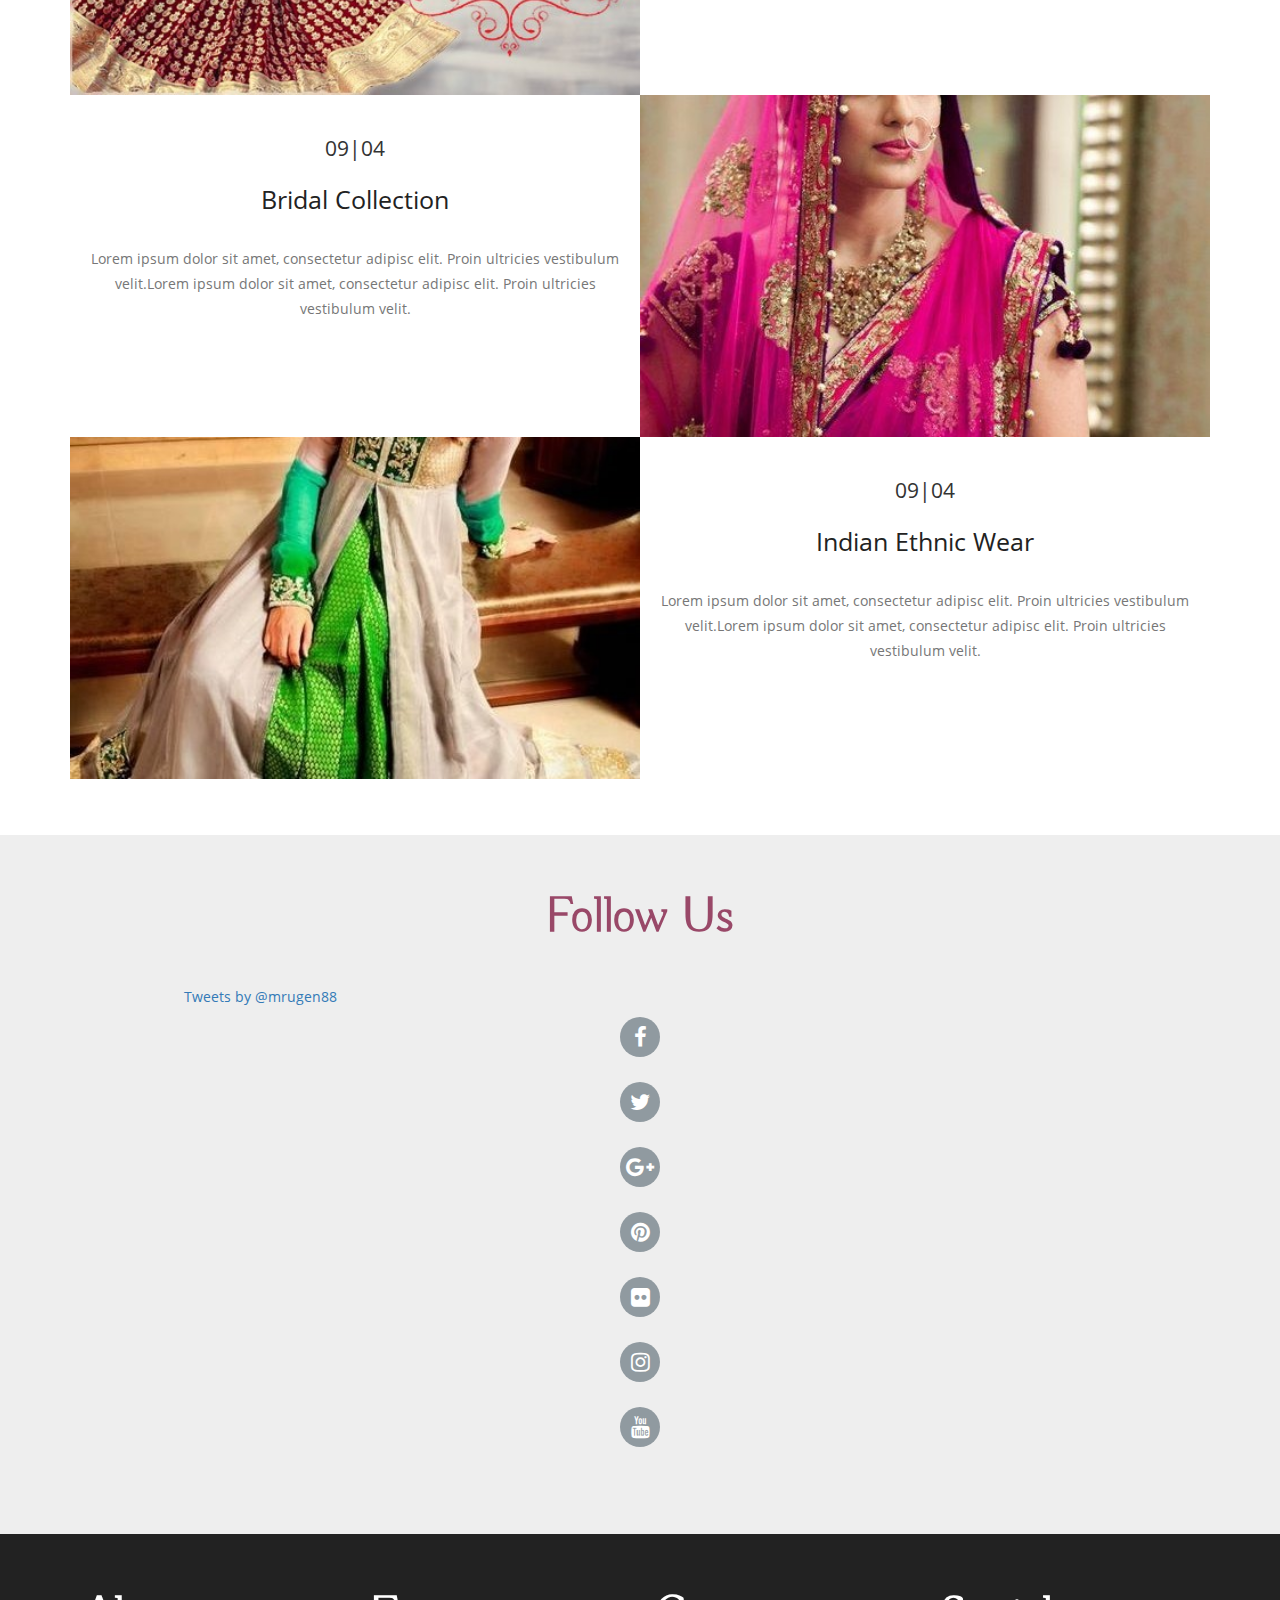
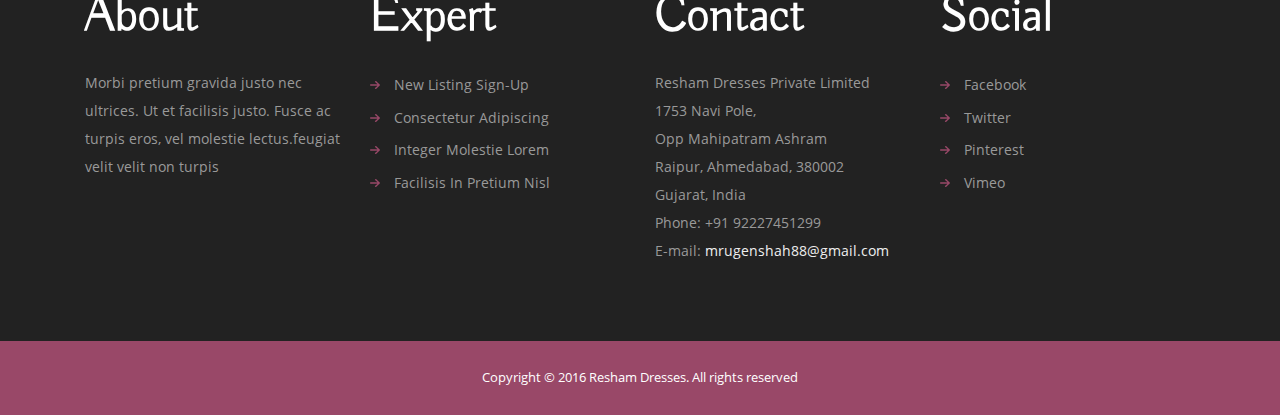
==== commit 98d4b406: "added social buttons" ====
--- a/index.html
+++ b/index.html
@@ -19,7 +19,7 @@
     <link rel="apple-touch-icon" sizes="144x144" href="images/logo/apple-icon-144x144.png">
     <link rel="apple-touch-icon" sizes="152x152" href="images/logo/apple-icon-152x152.png">
     <link rel="apple-touch-icon" sizes="180x180" href="images/logo/apple-icon-180x180.png">
-    <link rel="icon" type="image/png" sizes="192x192"  href="images/logo/android-icon-192x192.png">
+    <link rel="icon" type="image/png" sizes="192x192" href="images/logo/android-icon-192x192.png">
     <link rel="icon" type="image/png" sizes="32x32" href="images/logo/favicon-32x32.png">
     <link rel="icon" type="image/png" sizes="96x96" href="images/logo/favicon-96x96.png">
     <link rel="icon" type="image/png" sizes="16x16" href="images/logo/favicon-16x16.png">
@@ -27,7 +27,12 @@
     <meta name="msapplication-TileColor" content="#ffffff">
     <meta name="msapplication-TileImage" content="images/logo/ms-icon-144x144.png">
     <meta name="theme-color" content="#ffffff">
-    <link href="css/bootstrap.css" rel="stylesheet" type="text/css" media="all">
+    <!--<link href="css/bootstrap.css" rel="stylesheet" type="text/css" media="all">-->
+    <!--Load Bootstrap css-->
+    <link href="https://maxcdn.bootstrapcdn.com/bootstrap/3.3.0/css/bootstrap.min.css" rel="stylesheet">
+    <!--load font awesome-->
+    <link href="https://maxcdn.bootstrapcdn.com/font-awesome/4.2.0/css/font-awesome.min.css" rel="stylesheet">
+
     <link href="css/style.css" rel="stylesheet" type="text/css" media="all" />
     <meta name="viewport" content="width=device-width, initial-scale=1">
     <meta http-equiv="Content-Type" content="text/html; charset=utf-8" />
@@ -53,13 +58,15 @@
 
 <body>
     <div id="fb-root"></div>
-    <script>(function(d, s, id) {
+    <script>
+        (function(d, s, id) {
     var js, fjs = d.getElementsByTagName(s)[0];
     if (d.getElementById(id)) return;
     js = d.createElement(s); js.id = id;
     js.src = "//connect.facebook.net/en_US/sdk.js#xfbml=1&version=v2.5";
     fjs.parentNode.insertBefore(js, fjs);
-    }(document, 'script', 'facebook-jssdk'));</script>
+    }(document, 'script', 'facebook-jssdk'));
+    </script>
     <!--header-->
     <div class="header">
         <div class="container">
@@ -233,15 +240,31 @@
                             !function(d,s,id){var js,fjs=d.getElementsByTagName(s)[0],p=/^http:/.test(d.location)?'http':'https';if(!d.getElementById(id)){js=d.createElement(s);js.id=id;js.src=p+"://platform.twitter.com/widgets.js";fjs.parentNode.insertBefore(js,fjs);}}(document,"script","twitter-wjs");
                         </script>
                     </div>
+
                     <div class="col-md-4 welcome-grid">
-                        <div class="fb-page" data-href="https://www.facebook.com/Indian-Designer-Wear-279909522189959/" data-tabs="timeline" data-height="500" data-width="450" data-small-header="true" data-adapt-container-width="true" data-hide-cover="false" data-show-facepile="true"></div>
+                        <div class="social">
+                            <ul>
+                                <li><a href="#"><i class="fa fa-lg fa-facebook"></i></a></li>
+                                <li><a href="#"><i class="fa fa-lg fa-twitter"></i></a></li>
+                                <li><a href="#"><i class="fa fa-lg fa-google-plus"></i></a></li>
+                                <li><a href="#"><i class="fa fa-lg fa-pinterest"></i></a></li>
+                                <li><a href="#"><i class="fa fa-lg fa-flickr"></i></a></li>
+                                <li><a href="#"><i class="fa fa-lg fa-instagram"></i></a></li>
+                                <li><a href="#"><i class="fa fa-lg fa-youtube"></i></a></li>
+                            </ul>
+                        </div>
+                        <div class="col-md-4 welcome-grid">
+                            <div class="fb-page" data-href="https://www.facebook.com/Indian-Designer-Wear-279909522189959/" data-tabs="timeline" data-height="500"
+                            data-width="450" data-small-header="true" data-adapt-container-width="true" data-hide-cover="false"
+                            data-show-facepile="true"></div>
+                        </div>
                     </div>
                     <div class="clearfix"></div>
                 </div>
             </div>
         </div>
         <!--welcome-->
-        
+
         <!--specials-->
         <div class="specials-section">
             <div class="container">
--- a/css/style.css
+++ b/css/style.css
@@ -1282,4 +1282,129 @@
 .contact-right input[type="submit"] {
     width: 20%;
 }
+}
+
+.social {
+    margin: 0;
+    padding: 0;
+}
+
+.social ul {
+    margin: 0;
+    padding: 5px;
+}
+
+.social ul li {
+    margin: 25px;
+    list-style: none outside none;
+    /*display: inline-block;*/
+}
+
+.social i {
+    width: 40px;
+    height: 40px;
+    color: #FFF;
+    background-color: #909AA0;
+    font-size: 22px;
+    text-align:center;
+    padding-top: 12px;
+    border-radius: 50%;
+    -moz-border-radius: 50%;
+    -webkit-border-radius: 50%;
+    -o-border-radius: 50%;
+    transition: all ease 0.3s;
+    -moz-transition: all ease 0.3s;
+    -webkit-transition: all ease 0.3s;
+    -o-transition: all ease 0.3s;
+    -ms-transition: all ease 0.3s;
+}
+
+.social i:hover {
+    color: #FFF;
+    text-decoration: none;
+    transition: all ease 0.3s;
+    -moz-transition: all ease 0.3s;
+    -webkit-transition: all ease 0.3s;
+    -o-transition: all ease 0.3s;
+    -ms-transition: all ease 0.3s;
+}
+
+.social .fa-facebook:hover { /* round facebook icon*/
+    background: #4060A5;
+}
+
+.social .fa-twitter:hover { /* round twitter icon*/
+    background: #00ABE3;
+}
+
+.social .fa-google-plus:hover { /* round google plus icon*/
+    background: #e64522;
+}
+
+.social .fa-github:hover { /* round github icon*/
+    background: #343434;
+}
+
+.social .fa-pinterest:hover { /* round pinterest icon*/
+    background: #cb2027;
+}
+
+.social .fa-linkedin:hover { /* round linkedin icon*/
+    background: #0094BC;
+}
+
+.social .fa-flickr:hover { /* round flickr icon*/
+    background: #FF57AE;
+}
+
+.social .fa-instagram:hover { /* round instagram icon*/
+    background: #375989;
+}
+
+.social .fa-vimeo-square:hover { /* round vimeo square icon*/
+    background: #83DAEB;
+}
+
+.social .fa-stack-overflow:hover { /* round stack overflow icon*/
+    background: #FEA501;
+}
+
+.social .fa-dropbox:hover { /* round dropbox icon*/
+    background: #017FE5;
+}
+
+.social .fa-tumblr:hover { /* round tumblr icon*/
+    background: #3a5876;
+}
+
+.social .fa-dribbble:hover { /* round dribble icon*/
+    background: #F46899;
+}
+
+.social .fa-skype:hover { /* round skype icon*/
+    background: #00C6FF;
+}
+
+.social .fa-stack-exchange:hover { /* round stack exchange icon*/
+    background: #4D86C9;
+}
+
+.social .fa-youtube:hover { /* round youtube icon*/
+    background: #FF1F25;
+}
+
+.social .fa-xing:hover { /* round xing icon*/
+    background: #005C5E;
+}
+
+.social .fa-rss:hover { /* round rss icon*/
+    background: #e88845;
+}
+
+.social .fa-foursquare:hover { /* round foursquare icon*/
+    background: #09B9E0;
+}
+
+.social .fa-youtube-play:hover { /* round youtube play button icon*/
+    background: #DF192A;
 }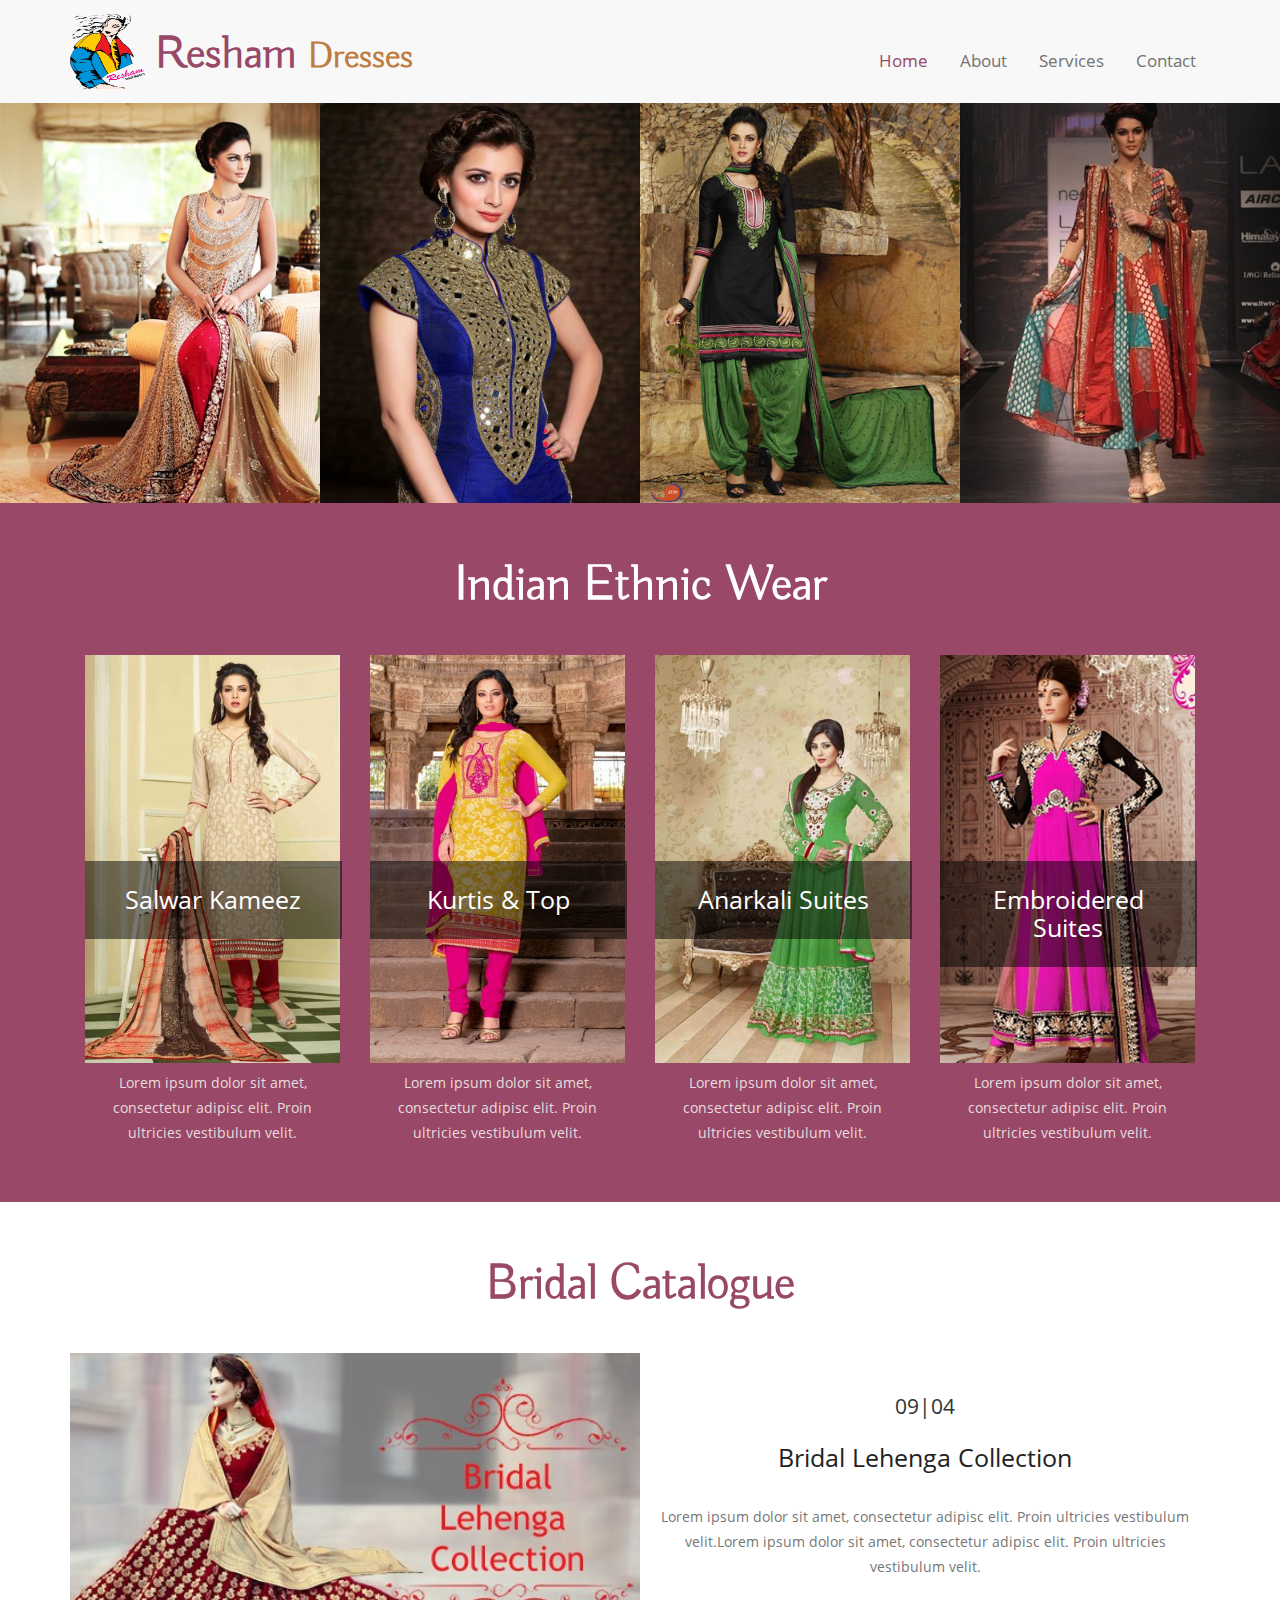
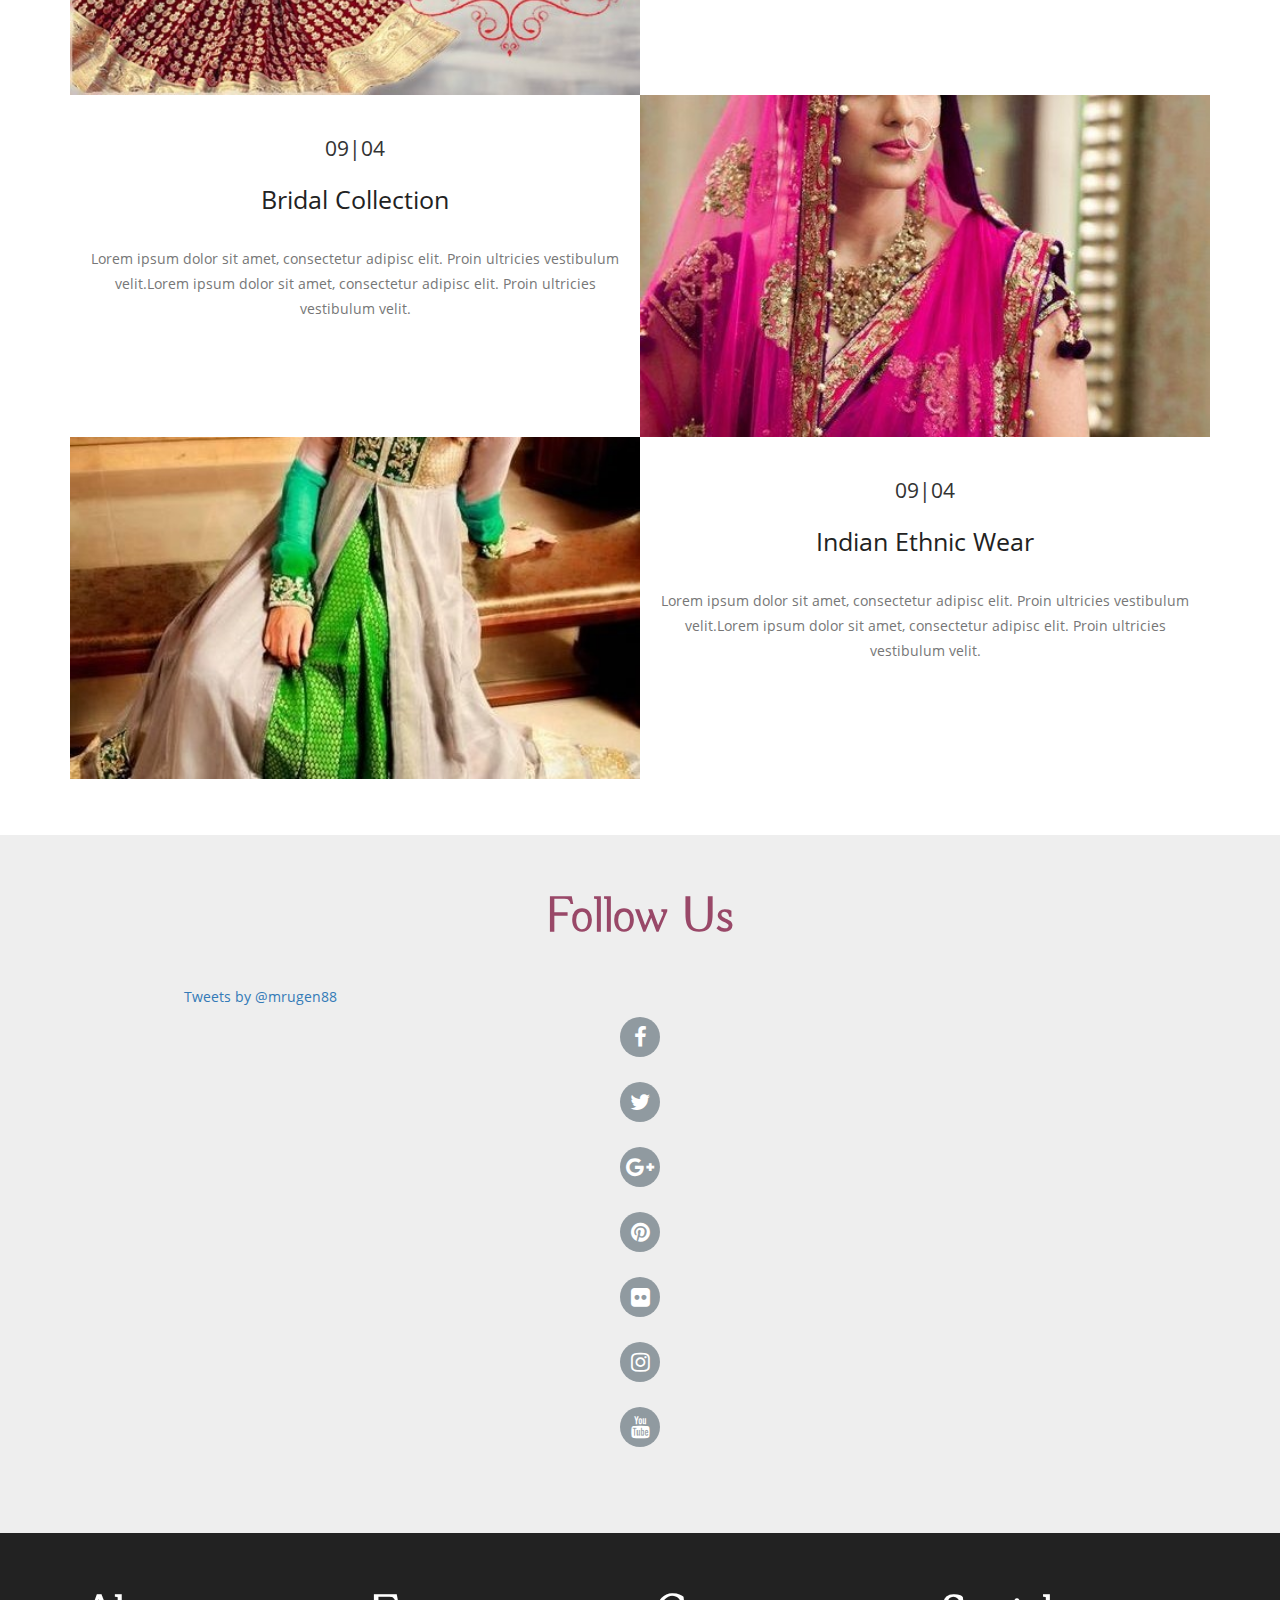
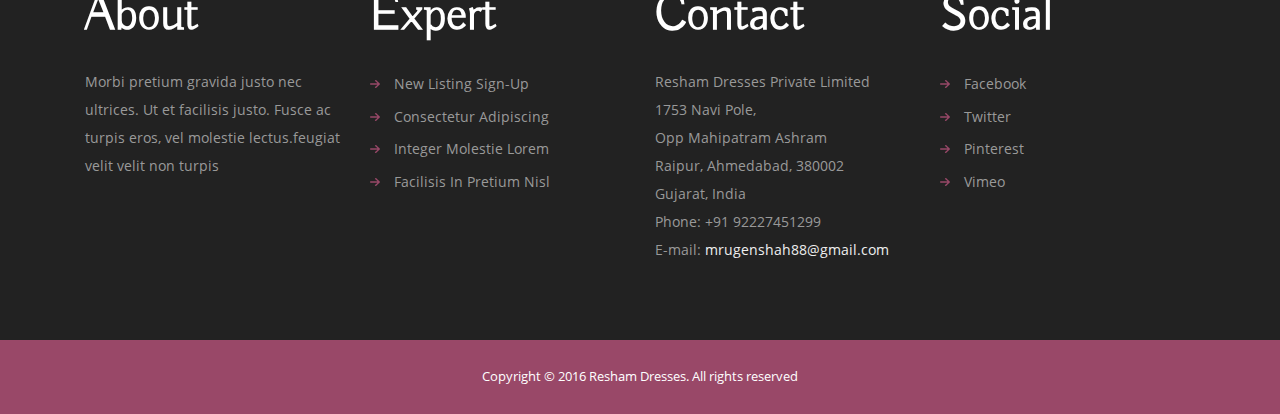
==== commit 0e522b6c: "bug fix" ====
--- a/index.html
+++ b/index.html
@@ -253,12 +253,12 @@
                                 <li><a href="#"><i class="fa fa-lg fa-youtube"></i></a></li>
                             </ul>
                         </div>
-                        <div class="col-md-4 welcome-grid">
+                    </div>
+                     <div class="col-md-4 welcome-grid">
                             <div class="fb-page" data-href="https://www.facebook.com/Indian-Designer-Wear-279909522189959/" data-tabs="timeline" data-height="500"
                             data-width="450" data-small-header="true" data-adapt-container-width="true" data-hide-cover="false"
                             data-show-facepile="true"></div>
                         </div>
-                    </div>
                     <div class="clearfix"></div>
                 </div>
             </div>
